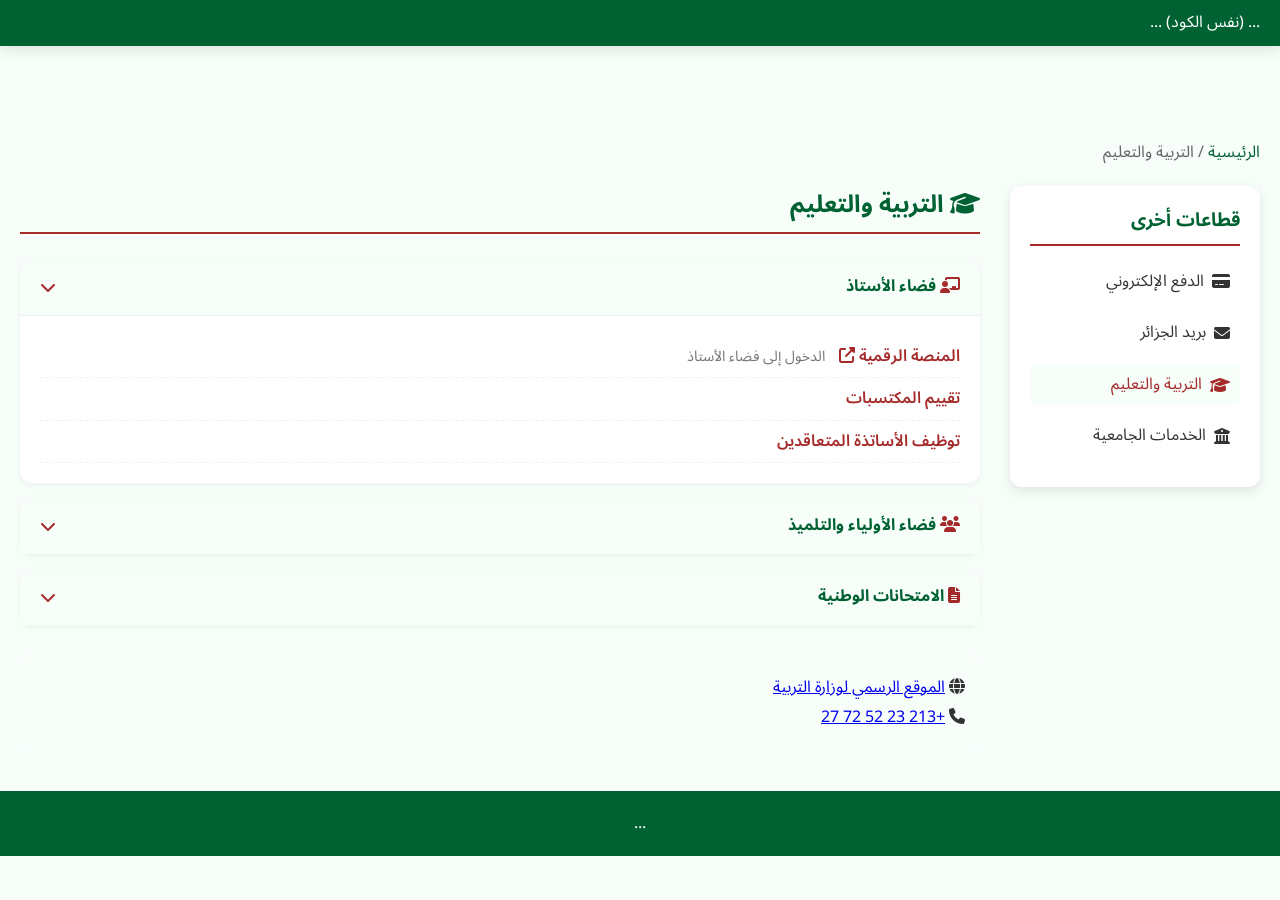
==== education.html @ 7aefbe43 "Rename deepseek_html_20260227_6d4d94.html to education.html" ====
<!DOCTYPE html>
<html dir="rtl" lang="ar">
<head>
  <meta charset="UTF-8">
  <title>التربية والتعليم - البوابة الجزائرية</title>
  <meta name="viewport" content="width=device-width, initial-scale=1.0">
  <link rel="icon" href="icons/icon.png" type="image/png">
  <link href="https://fonts.googleapis.com/css2?family=Noto+Sans+Arabic:wght@400;600;700&display=swap" rel="stylesheet">
  <link rel="stylesheet" href="https://cdnjs.cloudflare.com/ajax/libs/font-awesome/6.4.0/css/all.min.css">
  <link rel="stylesheet" href="css/style.css">
</head>
<body>
  <!-- هيدر موحد -->
  <header> ... (نفس الكود) ... </header>

  <!-- مسار التنقل (Breadcrumb) -->
  <div class="breadcrumb">
    <a href="index.html">الرئيسية</a> / <span>التربية والتعليم</span>
  </div>

  <div class="page-container">
    <!-- الشريط الجانبي -->
    <aside class="sidebar">
      <h3>قطاعات أخرى</h3>
      <ul>
        <li><a href="payment.html"><i class="fas fa-credit-card"></i> الدفع الإلكتروني</a></li>
        <li><a href="post.html"><i class="fas fa-envelope"></i> بريد الجزائر</a></li>
        <li><a href="education.html" class="active"><i class="fas fa-graduation-cap"></i> التربية والتعليم</a></li>
        <li><a href="university.html"><i class="fas fa-university"></i> الخدمات الجامعية</a></li>
        <!-- ... -->
      </ul>
    </aside>

    <!-- المحتوى الرئيسي -->
    <main class="content">
      <h2 class="page-title"><i class="fas fa-graduation-cap"></i> التربية والتعليم</h2>
      
      <!-- مجموعة: فضاء الأستاذ -->
      <div class="service-group">
        <div class="group-header" onclick="toggleGroup(this)">
          <span><i class="fas fa-chalkboard-teacher"></i> فضاء الأستاذ</span>
          <i class="fas fa-chevron-down toggle-icon"></i>
        </div>
        <div class="group-content">
          <div class="service-item">
            <a href="https://ostad.education.dz/auth" target="_blank" rel="noopener">المنصة الرقمية <i class="fas fa-external-link-alt"></i></a>
            <span class="service-desc">الدخول إلى فضاء الأستاذ</span>
          </div>
          <div class="service-item">
            <a href="https://taqiim.education.dz/" target="_blank" rel="noopener">تقييم المكتسبات</a>
          </div>
          <div class="service-item">
            <a href="https://tawdif.education.dz/" target="_blank">توظيف الأساتذة المتعاقدين</a>
          </div>
        </div>
      </div>

      <!-- مجموعة: فضاء الأولياء والتلاميذ -->
      <div class="service-group">
        <div class="group-header" onclick="toggleGroup(this)">
          <span><i class="fas fa-users"></i> فضاء الأولياء والتلميذ</span>
          <i class="fas fa-chevron-down toggle-icon"></i>
        </div>
        <div class="group-content">
          <div class="service-item">
            <a href="https://awlyaa.education.dz/login" target="_blank">فضاء أولياء التلاميذ</a>
          </div>
          <div class="service-item">
            <a href="https://www.dzexams.com/" target="_blank">تحضير الفروض والاختبارات</a>
          </div>
        </div>
      </div>

      <!-- مجموعة: الامتحانات الوطنية -->
      <div class="service-group">
        <div class="group-header" onclick="toggleGroup(this)">
          <span><i class="fas fa-file-alt"></i> الامتحانات الوطنية</span>
          <i class="fas fa-chevron-down toggle-icon"></i>
        </div>
        <div class="group-content">
          <div class="service-item">
            <a href="https://bem.onec.dz/" target="_blank">نتائج شهادة التعليم المتوسط (BEM)</a>
          </div>
          <div class="service-item">
            <a href="https://bac.onec.dz/" target="_blank">نتائج شهادة البكالوريا (BAC)</a>
          </div>
        </div>
      </div>

      <!-- معلومات الاتصال الخاصة بالقطاع -->
      <div class="contact-info">
        <p><i class="fas fa-globe"></i> <a href="https://www.education.gov.dz/" target="_blank">الموقع الرسمي لوزارة التربية</a></p>
        <p><i class="fas fa-phone"></i> <a href="tel:+21323527227">+213 23 52 72 27</a></p>
      </div>
    </main>
  </div>

  <!-- الفوتر -->
  <footer> ... </footer>

  <script src="js/main.js"></script>
  <script>
    // دالة بسيطة لفتح/غلق المجموعات
    function toggleGroup(header) {
      const content = header.nextElementSibling;
      const icon = header.querySelector('.toggle-icon');
      if (content.style.display === 'none' || content.style.display === '') {
        content.style.display = 'block';
        icon.classList.replace('fa-chevron-down', 'fa-chevron-up');
      } else {
        content.style.display = 'none';
        icon.classList.replace('fa-chevron-up', 'fa-chevron-down');
      }
    }
    // افتح المجموعة الأولى افتراضيًا
    document.querySelectorAll('.service-group .group-content').forEach((el, idx) => {
      if (idx === 0) el.style.display = 'block';
      else el.style.display = 'none';
    });
  </script>
</body>
</html>
---- css/style.css ----
/* style.css – إصدار حديث ومتجاوب */

:root {
  --primary-green: #006233;
  --primary-red: #a52a2a;
  --light-bg: #f7fdf9;
  --dark-bg: #1e1e1e;
  --text-dark: #333;
  --text-light: #f0f0f0;
  --shadow: 0 4px 12px rgba(0,0,0,0.1);
  --border-radius: 12px;
}

* {
  margin: 0;
  padding: 0;
  box-sizing: border-box;
}

body {
  font-family: 'Noto Sans Arabic', sans-serif;
  background-color: var(--light-bg);
  color: var(--text-dark);
  line-height: 1.6;
  padding-top: 130px; /* لتعويض ارتفاع الهيدر الثابت */
}

/* الهيدر */
header {
  position: fixed;
  top: 0;
  left: 0;
  width: 100%;
  background: var(--primary-green);
  color: white;
  padding: 10px 20px;
  z-index: 1000;
  box-shadow: var(--shadow);
  display: flex;
  flex-wrap: wrap;
  align-items: center;
  justify-content: space-between;
}

.branding {
  display: flex;
  align-items: center;
  gap: 10px;
}

.branding .logo {
  width: 40px;
  height: auto;
}

.branding h1 {
  font-size: 1.2rem;
  font-weight: 700;
}

#darkModeToggle {
  background: transparent;
  border: 1px solid white;
  color: white;
  padding: 5px 10px;
  border-radius: 6px;
  cursor: pointer;
  transition: 0.3s;
}

#darkModeToggle:hover {
  background: white;
  color: var(--primary-green);
}

.search-area {
  flex: 1;
  max-width: 400px;
  margin: 0 15px;
}

#searchInput {
  width: 100%;
  padding: 8px 15px;
  border: none;
  border-radius: 30px;
  font-size: 0.9rem;
}

.weather-widget {
  display: flex;
  align-items: center;
  gap: 5px;
  background: rgba(255,255,255,0.2);
  padding: 5px 10px;
  border-radius: 30px;
  font-size: 0.9rem;
}

#weatherIcon {
  width: 24px;
  height: 24px;
}

.news-ticker {
  width: 100%;
  background: #004d26;
  margin-top: 8px;
  padding: 5px;
  overflow: hidden;
  white-space: nowrap;
  border-radius: 4px;
}

.ticker-content {
  display: inline-block;
  animation: scrollTicker 25s linear infinite;
}

@keyframes scrollTicker {
  from { transform: translateX(100%); }
  to { transform: translateX(-100%); }
}

/* قسم الترحيب */
.hero {
  background: linear-gradient(135deg, #f0f9f5, #e6f4ed);
  text-align: center;
  padding: 40px 20px;
  margin: 20px auto;
  max-width: 1100px;
  border-radius: var(--border-radius);
  box-shadow: var(--shadow);
}

.hero-logo {
  width: 100px;
  margin-bottom: 15px;
}

.hero h2 {
  color: var(--primary-green);
  font-size: 1.8rem;
  margin-bottom: 10px;
}

.hero p {
  max-width: 700px;
  margin: 0 auto 20px;
  color: #555;
}

.cta-button {
  display: inline-block;
  background: var(--primary-red);
  color: white;
  padding: 12px 30px;
  border-radius: 50px;
  text-decoration: none;
  font-weight: bold;
  transition: 0.3s;
}

.cta-button:hover {
  background: #8b1e1e;
  transform: scale(1.05);
}

/* الإحصائيات */
.stats {
  display: flex;
  justify-content: center;
  gap: 30px;
  flex-wrap: wrap;
  margin: 30px 0;
}

.stat-item {
  background: white;
  padding: 15px 25px;
  border-radius: var(--border-radius);
  box-shadow: var(--shadow);
  display: flex;
  align-items: center;
  gap: 10px;
  font-size: 1.2rem;
  color: var(--primary-green);
}

.stat-item i {
  font-size: 2rem;
  color: var(--primary-red);
}

/* شبكة البطاقات */
.section-title {
  text-align: center;
  color: var(--primary-green);
  margin: 40px 0 20px;
  font-size: 1.8rem;
}

.grid-container {
  display: grid;
  grid-template-columns: repeat(auto-fit, minmax(260px, 1fr));
  gap: 20px;
  max-width: 1200px;
  margin: 0 auto;
  padding: 0 15px;
}

.sector-card {
  background: white;
  border-radius: var(--border-radius);
  padding: 25px 20px;
  text-align: center;
  box-shadow: var(--shadow);
  cursor: pointer;
  transition: 0.3s;
  border: 2px solid transparent;
}

.sector-card:hover {
  transform: translateY(-5px);
  border-color: var(--primary-green);
  box-shadow: 0 8px 20px rgba(0,98,51,0.2);
}

.card-icon {
  font-size: 3rem;
  color: var(--primary-red);
  margin-bottom: 15px;
}

.sector-card h3 {
  color: var(--primary-green);
  margin-bottom: 10px;
}

.sector-card p {
  color: #666;
  margin-bottom: 15px;
  font-size: 0.9rem;
}

.card-link {
  color: var(--primary-red);
  font-weight: bold;
  text-decoration: none;
  display: inline-block;
  transition: 0.2s;
}

/* التقييم */
.rating {
  text-align: center;
  margin: 50px 0 20px;
}

.rating-btn {
  background: var(--primary-green);
  color: white;
  padding: 10px 25px;
  border-radius: 30px;
  display: inline-block;
  text-decoration: none;
  margin-top: 10px;
}

/* الفوتر */
footer {
  background: var(--primary-green);
  color: white;
  text-align: center;
  padding: 20px;
  margin-top: 40px;
}

/* زر العودة للأعلى */
#scrollTopBtn {
  position: fixed;
  bottom: 80px;
  left: 20px;
  background: var(--primary-red);
  color: white;
  border: none;
  width: 50px;
  height: 50px;
  border-radius: 50%;
  font-size: 24px;
  cursor: pointer;
  box-shadow: var(--shadow);
  display: none;
  z-index: 999;
}

/* الصفحة الفرعية – تخطيط من عمودين */
.page-container {
  display: flex;
  gap: 30px;
  max-width: 1300px;
  margin: 20px auto;
  padding: 0 20px;
}

.sidebar {
  flex: 0 0 250px;
  background: white;
  border-radius: var(--border-radius);
  padding: 20px;
  box-shadow: var(--shadow);
  height: fit-content;
  position: sticky;
  top: 140px;
}

.sidebar h3 {
  color: var(--primary-green);
  margin-bottom: 15px;
  border-bottom: 2px solid var(--primary-red);
  padding-bottom: 8px;
}

.sidebar ul {
  list-style: none;
}

.sidebar li {
  margin-bottom: 10px;
}

.sidebar a {
  color: var(--text-dark);
  text-decoration: none;
  display: flex;
  align-items: center;
  gap: 8px;
  padding: 8px 10px;
  border-radius: 6px;
  transition: 0.2s;
}

.sidebar a:hover, .sidebar a.active {
  background: var(--light-bg);
  color: var(--primary-red);
}

.content {
  flex: 1;
}

.breadcrumb {
  max-width: 1300px;
  margin: 10px auto;
  padding: 0 20px;
  color: #666;
}

.breadcrumb a {
  color: var(--primary-green);
  text-decoration: none;
}

.page-title {
  color: var(--primary-green);
  margin-bottom: 25px;
  border-bottom: 2px solid var(--primary-red);
  padding-bottom: 8px;
}

/* مجموعات الخدمات */
.service-group {
  background: white;
  border-radius: var(--border-radius);
  margin-bottom: 15px;
  box-shadow: 0 2px 6px rgba(0,0,0,0.05);
}

.group-header {
  background: var(--light-bg);
  padding: 15px 20px;
  border-radius: var(--border-radius) var(--border-radius) 0 0;
  cursor: pointer;
  display: flex;
  justify-content: space-between;
  align-items: center;
  font-weight: bold;
  color: var(--primary-green);
}

.group-header i {
  color: var(--primary-red);
}

.group-content {
  padding: 20px;
  border-top: 1px solid #eee;
  display: none;
}

.service-item {
  padding: 8px 0;
  border-bottom: 1px dashed #f0f0f0;
}

.service-item a {
  color: var(--primary-red);
  text-decoration: none;
  font-weight: 600;
  display: inline-block;
  margin-left: 10px;
}

.service-item a:hover {
  text-decoration: underline;
}

.service-desc {
  color: #777;
  font-size: 0.9rem;
}

.contact-info {
  background: var(--light-bg);
  padding: 15px;
  border-radius: var(--border-radius);
  margin-top: 30px;
}

.contact-info p {
  margin: 5px 0;
}

/* الوضع الليلي */
body.dark-mode {
  background-color: var(--dark-bg);
  color: var(--text-light);
}

body.dark-mode header {
  background: #1a3a2a;
}

body.dark-mode .hero,
body.dark-mode .stat-item,
body.dark-mode .sector-card,
body.dark-mode .sidebar,
body.dark-mode .service-group,
body.dark-mode .contact-info {
  background: #2a2a2a;
  color: #ddd;
  border-color: #444;
}

body.dark-mode .hero p,
body.dark-mode .sector-card p {
  color: #aaa;
}

body.dark-mode a {
  color: #80cbc4;
}

/* استجابة للجوال */
@media (max-width: 768px) {
  .page-container {
    flex-direction: column;
  }
  .sidebar {
    position: static;
    width: 100%;
  }
  .branding h1 {
    font-size: 0.9rem;
  }
  .stats {
    gap: 10px;
  }
    }
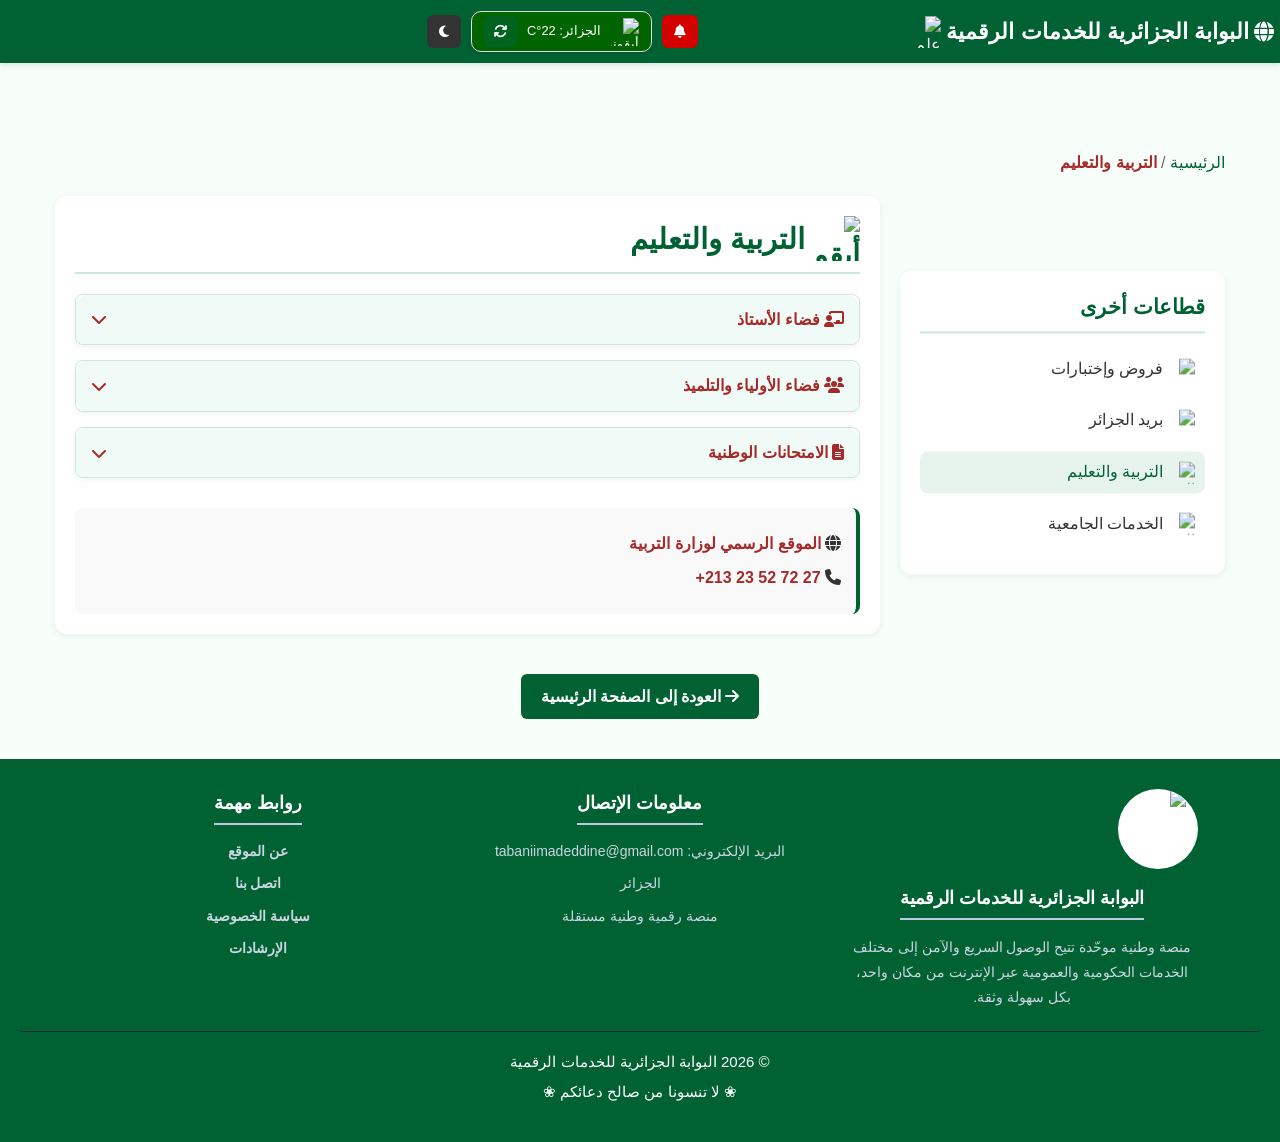
==== commit 0213a82f: "Add files via upload" ====
--- a/education.html
+++ b/education.html
@@ -1,40 +1,1598 @@
 <!DOCTYPE html>
 <html dir="rtl" lang="ar">
+
 <head>
+
   <meta charset="UTF-8">
-  <title>التربية والتعليم - البوابة الجزائرية</title>
+  <title>التربية والتعليم - البوابة الجزائرية للخدمات الرقمية</title>
+
+  <!-- ضبط العرض للهواتف -->
   <meta name="viewport" content="width=device-width, initial-scale=1.0">
-  <link rel="icon" href="icons/icon.png" type="image/png">
-  <link href="https://fonts.googleapis.com/css2?family=Noto+Sans+Arabic:wght@400;600;700&display=swap" rel="stylesheet">
-  <link rel="stylesheet" href="https://cdnjs.cloudflare.com/ajax/libs/font-awesome/6.4.0/css/all.min.css">
-  <link rel="stylesheet" href="css/style.css">
+  <meta name="viewport" content="width=device-width, initial-scale=1.0, maximum-scale=1.0, user-scalable=no">
+
+  <!-- أيقونة الموقع -->
+  <link rel="icon" href="../icons/icon.png" alt="icon" type="image/png" loading="lazy" class="welcome-logo">
+  <link rel="icon" href="https://imadtbn.github.io/dz_portal/icons/icon.png" type="image/png">
+
+  <!-- ألوان للمتصفحات -->
+  <meta name="theme-color" content="#006233">
+
+  <!-- الأنماط css -->
+  <link rel="stylesheet" href="../css/style.css">
+
+  <style>
+    /* ===============================
+   البوابة الجزائرية للخدمات الرقمية
+   ملف CSS موحد - الإصدار 1.0
+   =============================== */
+
+/* ---------------------------------
+   1. المتغيرات العامة وإعادة التعيين
+--------------------------------- */
+:root {
+  --primary-green: #006233;
+  --primary-red: #a52a2a;
+  --light-bg: #f7fdf9;
+  --dark-bg: #1e1e1e;
+  --text-dark: #333;
+  --text-light: #e0e0e0;
+  --shadow: 0 4px 12px rgba(0, 0, 0, 0.1);
+  --shadow-light: 0 2px 6px rgba(0, 98, 51, 0.08);
+  --border-radius: 12px;
+  --border-radius-sm: 8px;
+  --danger: #d40000;
+  --white: #fff;
+}
+
+* {
+  margin: 0;
+  padding: 0;
+  box-sizing: border-box;
+}
+
+html,
+body {
+  overflow-x: hidden;
+  font-display: swap;
+}
+
+body {
+  font-family: 'Noto Sans Arabic', 'Segoe UI', Tahoma, sans-serif;
+  background-color: var(--light-bg);
+  color: var(--text-dark);
+  line-height: 1.6;
+  padding-top: 130px;
+  /* تعويض ارتفاع الهيدر الثابت */
+  font-size: 1rem;
+}
+
+/* ---------------------------------
+   2. الهيدر الثابت وشريط التنقل العلوي
+--------------------------------- */
+header {
+  position: fixed;
+  top: 0;
+  left: 0;
+  width: 100%;
+  background-color: var(--primary-green);
+  color: var(--white);
+  z-index: 1000;
+  box-shadow: 0 2px 6px rgba(0, 0, 0, 0.12);
+  padding: 4px 6px;
+  min-height: 30px;
+  transition: transform 0.25s ease;
+}
+
+header.hide-header {
+  transform: translateY(-100%);
+}
+
+.branding {
+  display: flex;
+  align-items: center;
+  justify-content: center;
+  gap: 5px;
+  flex-wrap: wrap;
+}
+
+.branding i {
+  font-size: 20px;
+}
+
+.branding h1 {
+  margin: 0;
+  font-size: 1.4rem;
+  font-weight: 700;
+}
+
+.branding .logo {
+  width: 32px;
+  height: auto;
+  margin-left: 5px;
+  vertical-align: middle;
+  object-fit: contain;
+}
+
+/* صندوق الطقس */
+#weatherBox {
+  display: flex;
+  align-items: center;
+  justify-content: center;
+  gap: 5px;
+  color: var(--white);
+  font-size: 0.8rem;
+  margin: 2px 0;
+  background: #006400;
+  border: 1px solid #ddd;
+  border-radius: 10px;
+  padding: 4px 12px;
+  max-width: 350px;
+  box-shadow: 0 2px 6px rgba(0, 0, 0, 0.1);
+}
+
+#weatherIcon {
+  width: 28px;
+  height: 28px;
+}
+
+#weatherInfo {
+  flex: 1;
+  white-space: nowrap;
+}
+
+#refreshWeatherBtn {
+  border: none;
+  background: #006420;
+  color: #fff;
+  border-radius: 6px;
+  padding: 8px 10px;
+  cursor: pointer;
+}
+
+/* زر الإشعارات */
+#notifyBtn {
+  border: none;
+  background: var(--danger);
+  color: #fff;
+  border-radius: 6px;
+  padding: 9px 12px;
+  cursor: pointer;
+  position: relative;
+}
+
+#notifyBadge {
+  position: absolute;
+  top: -4px;
+  right: -4px;
+  background: #ff0;
+  color: #000;
+  padding: 2px 6px;
+  border-radius: 50%;
+  font-size: 0.7em;
+  display: none;
+}
+
+#notifyPanel {
+  display: none;
+  position: fixed;
+  bottom: 20px;
+  left: 20px;
+  background: #fff;
+  padding: 15px;
+  border-radius: 10px;
+  box-shadow: 0 4px 12px rgba(0, 0, 0, 0.2);
+  z-index: 9999;
+  max-width: 280px;
+  border: 2px solid var(--danger);
+}
+
+#notifyPanel h4 {
+  margin: 0 0 10px;
+  color: var(--primary-green);
+}
+
+#notifyPanel p {
+  margin: 0;
+  color: #333;
+}
+
+/* زر الوضع الليلي */
+#darkModeToggle {
+  border: none;
+  background: #333;
+  color: #fff;
+  border-radius: 6px;
+  padding: 9px 12px;
+  cursor: pointer;
+}
+
+/* منطقة البحث */
+#searchArea {
+  padding: 0 9px 2px;
+  margin-bottom: 0;
+}
+
+#searchBox {
+  max-width: 500px;
+  margin: 0 auto;
+  display: flex;
+  justify-content: center;
+}
+
+#searchInput {
+  width: 100%;
+  max-width: 600px;
+  padding: 8px;
+  border-radius: 6px;
+  border: 1px solid #ccc;
+  font-size: 0.9rem;
+  box-shadow: 0 2px 4px rgba(0, 0, 0, 0.1);
+}
+
+/* شريط الأخبار */
+#newsBar {
+  background-color: var(--primary-green);
+  color: #fff;
+  padding: 3px 4px;
+  font-weight: bold;
+  font-size: 0.85rem;
+  overflow: hidden;
+  margin-top: 2px;
+}
+
+#newsTickerContainer {
+  overflow: hidden;
+}
+
+#newsTicker {
+  display: inline-block;
+  white-space: nowrap;
+  min-width: 100%;
+  animation: scrollNewsLTR 70s linear infinite;
+}
+
+#newsTickerContainer:hover #newsTicker {
+  animation-play-state: paused;
+}
+
+#newsTicker a {
+  color: #ff0;
+  text-decoration: underline;
+}
+
+@keyframes scrollNewsLTR {
+  0% {
+    transform: translateX(-100%);
+  }
+
+  100% {
+    transform: translateX(100%);
+  }
+}
+
+/* ---------------------------------
+   3. الأقسام الرئيسية والعناوين
+--------------------------------- */
+section {
+  background: var(--white);
+  border: 1px solid #cde7da;
+  border-radius: var(--border-radius);
+  padding: 16px;
+  margin: 20px auto;
+  max-width: 900px;
+  box-shadow: var(--shadow-light);
+  transition: transform 0.3s ease;
+}
+
+section:hover {
+  transform: scale(1.005);
+}
+
+section h2,
+section h3 {
+  background: #f0faf6 !important;
+  color: var(--primary-red) !important;
+  padding: 12px 16px;
+  font-size: 1.05em;
+  border-radius: 10px;
+  box-shadow: inset 0 -1px 0 rgba(0, 0, 0, 0.05);
+  cursor: pointer;
+  display: flex;
+  justify-content: space-between;
+  align-items: center;
+  transition: background-color 0.3s ease;
+}
+
+section h2:hover,
+section h3:hover {
+  background: #cde7da !important;
+}
+
+section h2 .toggle-icon,
+section h3 .toggle-icon {
+  transition: transform 0.4s ease;
+  font-size: 1em;
+}
+
+section h2.open .toggle-icon,
+section h3.open .toggle-icon {
+  transform: rotate(90deg);
+}
+
+/* القوائم الداخلية (Accordion) */
+ul {
+  list-style: none;
+  padding: 0 10px;
+  max-height: 0;
+  overflow: hidden;
+  transition: max-height 0.6s ease, opacity 0.6s ease;
+  opacity: 0;
+}
+
+ul.show {
+  max-height: 5000px;
+  opacity: 1;
+}
+
+section ul li {
+  padding: 8px 4px;
+  border-bottom: 1px dashed #ccc;
+  transition: background 0.2s ease;
+  color: #880000;
+  word-wrap: break-word;
+}
+
+section ul li:hover {
+  background: #fdf5f5;
+}
+
+/* أنماط الأكورديون للمحتوى (للصفحات الفرعية) */
+.accordion-content {
+  display: none;
+  overflow: hidden;
+}
+
+.accordion-content.active {
+  display: block;
+}
+
+/* ---------------------------------
+   4. الروابط والأزرار العامة
+--------------------------------- */
+a {
+  color: var(--primary-red);
+  font-weight: 700;
+  text-decoration: none;
+}
+
+a:hover {
+  color: #880000;
+  text-decoration: underline;
+}
+
+/* تأثير البرق تحت الروابط */
+a.lightning {
+  position: relative;
+  z-index: 0;
+  text-decoration: none;
+}
+
+a.lightning::after {
+  content: '';
+  position: absolute;
+  left: 0;
+  right: 0;
+  bottom: -4px;
+  height: 3px;
+  background: linear-gradient(90deg, transparent 0%, #ff0022 35%, #ff7a7a 55%, transparent 100%);
+  transform-origin: left center;
+  transform: scaleX(0) skewX(-12deg);
+  filter: drop-shadow(0 0 6px rgba(255, 0, 34, 0.65));
+  z-index: -1;
+  transition: transform 0.35s cubic-bezier(0.2, 0.9, 0.2, 1), opacity 0.2s;
+  opacity: 0.98;
+}
+
+a.lightning:hover::after,
+a.lightning:focus::after {
+  transform: scaleX(1) skewX(0);
+  animation: lightningFlash 0.45s ease-out;
+}
+
+@keyframes lightningFlash {
+  0% {
+    transform: scaleX(0) skewX(-18deg) translateX(-8%);
+  }
+
+  45% {
+    transform: scaleX(1.15) skewX(2deg) translateX(0);
+  }
+
+  70% {
+    transform: scaleX(0.95) skewX(-6deg) translateX(6%);
+  }
+
+  100% {
+    transform: scaleX(1) skewX(0) translateX(0);
+  }
+}
+
+/* زر المشاركة */
+.share-button {
+  background-color: var(--danger);
+  color: white;
+  padding: 8px 11px;
+  border: none;
+  border-radius: 6px;
+  font-size: 0.9em;
+  cursor: pointer;
+  transition: background-color 0.3s, transform 0.2s;
+  box-shadow: 0 3px 6px rgba(212, 0, 0, 0.2);
+  margin-top: 2px;
+  display: inline-block;
+}
+
+.share-button:hover {
+  background-color: #a30000;
+  transform: scale(1.04);
+}
+
+/* زر تثبيت التطبيق */
+#install-button {
+  background-color: var(--danger);
+  color: #fff;
+  padding: 8px 18px;
+  margin: 8px 14px;
+  border: none;
+  border-radius: 6px;
+  font-size: 14px;
+  cursor: pointer;
+  transition: background-color 0.3s, transform 0.2s;
+}
+
+#install-button i {
+  font-size: 0.85em;
+}
+
+#install-button:hover {
+  background-color: #a30000;
+  transform: scale(1.04);
+}
+
+/* زر العودة للأعلى */
+#scrollTopBtn {
+  position: fixed;
+  bottom: 80px;
+  left: 20px;
+  background: var(--primary-green);
+  color: #fff;
+  border: none;
+  padding: 12px 16px;
+  border-radius: 50%;
+  font-size: 20px;
+  cursor: pointer;
+  display: none;
+  box-shadow: 0 2px 5px rgba(0, 0, 0, 0.3);
+  z-index: 9999;
+}
+
+/* ---------------------------------
+   5. قسم الترحيب والإحصائيات
+--------------------------------- */
+.welcome-section {
+  text-align: center;
+  background: linear-gradient(135deg, #f0f9f5 0%, #e6f4ed 100%);
+  padding: 16px 13px;
+  border-radius: 16px;
+  margin: 7px auto;
+  max-width: 1000px;
+  box-shadow: 0 5px 15px rgba(0, 98, 51, 0.1);
+  position: relative;
+  overflow: hidden;
+}
+
+.welcome-content {
+  position: relative;
+  z-index: 1;
+}
+
+.welcome-logo {
+  max-width: 120px;
+  margin: 0 auto 10px;
+  display: block;
+  filter: drop-shadow(0 3px 5px rgba(0, 0, 0, 0.1));
+}
+
+.welcome-title {
+  color: var(--primary-green);
+  font-size: 1.5em;
+  font-weight: bold;
+  margin-bottom: 10px;
+  line-height: 1.1;
+}
+
+.welcome-description {
+  font-size: 0.9em;
+  color: #333;
+  max-width: 800px;
+  margin: 0 auto 18px;
+  line-height: 1.4;
+}
+
+.welcome-stats {
+  display: flex;
+  flex-wrap: wrap;
+  justify-content: center;
+  gap: 8px;
+  margin: 6px 0;
+}
+
+.stat-box {
+  background-color: rgba(255, 255, 255, 0.9);
+  padding: 13px 10px;
+  border-radius: 10px;
+  min-width: 80px;
+  flex: 1;
+  max-width: 120px;
+  box-shadow: 0 3px 8px rgba(0, 0, 0, 0.05);
+  transition: transform 0.3s ease;
+}
+
+.stat-box:hover {
+  transform: translateY(-3px);
+}
+
+.stat-icon {
+  color: var(--primary-green);
+  font-size: 1.3em;
+  margin-bottom: 6px;
+}
+
+.stat-title {
+  font-weight: bold;
+  color: var(--primary-green);
+  margin-bottom: 3px;
+  font-size: 0.9em;
+}
+
+.stat-value {
+  font-size: 1.4em;
+  font-weight: bold;
+  color: var(--primary-red);
+}
+
+/* ---------------------------------
+   6. شريط التنقل المتحرك (Nav Scroller)
+--------------------------------- */
+.nav-scroller {
+  position: relative;
+  z-index: 2;
+  height: 58px;
+  overflow: hidden;
+  margin: 20px 0;
+  direction: ltr;
+  background: rgba(255, 255, 255, 0.8);
+  border-radius: 12px;
+  padding: 5px;
+  box-shadow: 0 3px 10px rgba(0, 0, 0, 0.1);
+}
+
+.nav-scroller-inner {
+  display: flex;
+  flex-wrap: nowrap;
+  padding-bottom: 5px;
+  animation: scrollBanner 20s linear infinite;
+}
+
+.nav-scroller:hover .nav-scroller-inner {
+  animation-play-state: paused;
+}
+
+.nav-item {
+  flex: 0 0 auto;
+  margin: 0 5px;
+}
+
+.nav-link {
+  display: flex;
+  flex-direction: column;
+  align-items: center;
+  justify-content: center;
+  background: white;
+  color: var(--primary-green);
+  text-decoration: none;
+  border-radius: 10px;
+  padding: 7px 9px;
+  width: 65px;
+  height: 45px;
+  box-shadow: 0 2px 5px rgba(0, 0, 0, 0.08);
+  transition: all 0.4s ease;
+  font-size: 0.73em;
+  font-weight: bold;
+  text-align: center;
+}
+
+.nav-link:hover {
+  background: var(--primary-green);
+  color: white;
+  transform: translateY(-2px);
+  box-shadow: 0 4px 8px rgba(0, 98, 51, 0.2);
+}
+
+.nav-icon {
+  font-size: 9px;
+}
+
+@keyframes scrollBanner {
+  0% {
+    transform: translateX(0);
+  }
+
+  100% {
+    transform: translateX(-100%);
+  }
+}
+
+/* ---------------------------------
+   7. بطاقات القطاعات (الصفحة الرئيسية)
+--------------------------------- */
+.section-title {
+  text-align: center;
+  color: var(--primary-green);
+  margin: 40px 0 20px;
+  font-size: 1.8rem;
+}
+
+.grid-container {
+  display: grid;
+  grid-template-columns: repeat(auto-fit, minmax(260px, 1fr));
+  gap: 20px;
+  max-width: 1200px;
+  margin: 0 auto;
+  padding: 0 15px;
+}
+
+.sector-card {
+  background: white;
+  border-radius: var(--border-radius);
+  padding: 25px 20px;
+  text-align: center;
+  box-shadow: var(--shadow);
+  cursor: pointer;
+  transition: 0.3s;
+  border: 2px solid transparent;
+}
+
+.sector-card:hover {
+  transform: translateY(-5px);
+  border-color: var(--primary-green);
+  box-shadow: 0 8px 20px rgba(0, 98, 51, 0.2);
+}
+
+.card-icon {
+  font-size: 3rem;
+  color: var(--primary-red);
+  margin-bottom: 15px;
+}
+
+.sector-card h3 {
+  color: var(--primary-green);
+  margin-bottom: 10px;
+  font-size: 1.2rem;
+}
+
+.sector-card p {
+  color: #666;
+  margin-bottom: 15px;
+  font-size: 0.9rem;
+}
+
+.card-link {
+  color: var(--primary-red);
+  font-weight: bold;
+  text-decoration: none;
+  display: inline-block;
+  transition: 0.2s;
+}
+
+.sector-icon {
+  width: 50px;
+  height: 50px;
+  margin: 0 auto 15px;
+  border-radius: 50%;
+  overflow: hidden;
+  background: #f5f7fa;
+  display: flex;
+  align-items: center;
+  justify-content: center;
+  box-shadow: 0 4px 10px rgba(0, 0, 0, 0.08);
+  transition: 0.3s ease;
+}
+
+.sector-icon img {
+  width: 100%;
+  height: 100%;
+  object-fit: contain;
+}
+
+.sector-card:hover .sector-icon {
+  transform: scale(1.08);
+  box-shadow: 0 6px 18px rgba(0, 0, 0, 0.12);
+}
+
+/* ---------------------------------
+   8. تخطيط الصفحات الفرعية (شريط جانبي + محتوى)
+--------------------------------- */
+.page-container {
+  display: flex;
+  flex-wrap: wrap;
+  gap: 20px;
+  max-width: 1200px;
+  margin: 20px auto;
+  padding: 0 15px;
+}
+
+.sidebar {
+  flex: 1 1 250px;
+  background: white;
+  border-radius: var(--border-radius);
+  padding: 20px;
+  box-shadow: var(--shadow-light);
+}
+
+.sidebar h3 {
+  color: var(--primary-green);
+  margin-bottom: 15px;
+  font-size: 1.3rem;
+  border-bottom: 2px solid #cde7da;
+  padding-bottom: 8px;
+}
+
+.sidebar ul {
+  list-style: none;
+  max-height: none;
+  opacity: 1;
+  padding: 0;
+}
+
+.sidebar li {
+  margin-bottom: 10px;
+}
+
+.sidebar a {
+  display: flex;
+  align-items: center;
+  gap: 8px;
+  padding: 8px 10px;
+  border-radius: var(--border-radius-sm);
+  transition: background 0.2s;
+  color: var(--text-dark);
+  font-weight: normal;
+}
+
+.sidebar a i {
+  width: 20px;
+  color: var(--primary-red);
+}
+
+.sidebar ul li a {
+    display: flex;
+    align-items: center;
+    gap: 10px;
+    direction: rtl;
+    text-decoration: none;
+}
+
+
+/* الوضع العادي (كمبيوتر) */
+.sidebar {
+    width: 250px;
+}
+
+.menu-toggle {
+    width: 42px;
+    height: 38px;
+    border: none;
+    background: var(--primary-green);
+    border-radius: 8px;
+    cursor: pointer;
+    display: none;
+    flex-direction: column;
+    justify-content: center;
+    align-items: center;
+    gap: 5px;
+    box-shadow: var(--shadow-light);
+}
+
+.menu-toggle span {
+    width: 22px;
+    height: 2px;
+    background: white;
+    display: block;
+    transition: 0.3s;
+}
+
+/* إظهار الزر فقط على الهاتف */
+@media (max-width:768px) {
+    .menu-toggle {
+        display: flex;
+    }
+}
+
+.menu-toggle.active span:nth-child(1){
+    transform: rotate(45deg) translate(5px,5px);
+}
+
+.menu-toggle.active span:nth-child(2){
+    opacity:0;
+}
+
+.menu-toggle.active span:nth-child(3){
+    transform: rotate(-45deg) translate(5px,-5px);
+}
+/* عند الشاشات الصغيرة */
+@media (max-width: 768px) {
+
+    .sidebar {
+        position: fixed;
+        top: 0;
+        right: -100%;
+        width: 260px;
+        height: 100%;
+        background: #fff;
+        box-shadow: -3px 0 10px rgba(0,0,0,0.1);
+        transition: right 0.3s ease;
+        z-index: 999;
+        padding: 20px;
+        overflow-y: auto;
+    }
+
+    .sidebar.active {
+        right: 0;
+    }
+
+    /* طبقة تغطية */
+    .overlay {
+        position: fixed;
+        inset: 0;
+        background: rgba(0,0,0,0.4);
+        display: none;
+        z-index: 998;
+    }
+
+    .overlay.active {
+        display: block;
+    }
+}
+
+
+.menu-icon {
+    width: 22px;
+    height: 22px;
+    object-fit: contain;
+}
+
+.sidebar ul li a:hover .menu-icon {
+    transform: scale(1.1);
+    transition: 0.2s ease;
+}
+
+.sidebar a:hover,
+.sidebar a.active {
+  background: #e6f4ed;
+  color: var(--primary-green);
+  text-decoration: none;
+}
+
+.content {
+  flex: 3 1 600px;
+  background: white;
+  border-radius: var(--border-radius);
+  padding: 20px;
+  box-shadow: var(--shadow-light);
+}
+
+.page-title {
+  color: var(--primary-green);
+  margin-bottom: 20px;
+  font-size: 1.8rem;
+  border-bottom: 2px solid #cde7da;
+  padding-bottom: 10px;
+}
+
+.page-title {
+  display: flex;
+  align-items: center;
+  gap: 10px;
+  direction: rtl;
+}
+
+.title-icon {
+  width: 45px;
+  height: 45px;
+  object-fit: contain;
+  transition: transform 0.3s ease;
+}
+
+.page-title:hover .title-icon {
+  transform: scale(1.1);
+}
+
+/* مجموعات الخدمات (Accordion) */
+.service-group {
+  margin-bottom: 15px;
+  border: 1px solid #cde7da;
+  border-radius: var(--border-radius-sm);
+  overflow: hidden;
+}
+
+.group-header {
+  background: #f0faf6;
+  padding: 12px 15px;
+  cursor: pointer;
+  display: flex;
+  justify-content: space-between;
+  align-items: center;
+  color: var(--primary-red);
+  font-weight: bold;
+  transition: background 0.2s;
+}
+
+.group-header:hover {
+  background: #cde7da;
+}
+
+.group-header i {
+  transition: transform 0.3s;
+}
+
+.group-content {
+  padding: 15px;
+  background: white;
+  display: none;
+}
+
+.service-item {
+  padding: 8px 0;
+  border-bottom: 1px dashed #ccc;
+  display: flex;
+  justify-content: space-between;
+  align-items: center;
+  flex-wrap: wrap;
+}
+
+.service-item:last-child {
+  border-bottom: none;
+}
+
+.service-item a {
+  color: var(--primary-red);
+  font-weight: 600;
+}
+
+.service-desc {
+  color: #666;
+  font-size: 0.9em;
+}
+
+/* معلومات الاتصال في الصفحات الفرعية */
+.contact-info {
+  margin-top: 30px;
+  padding: 15px;
+  background: #f9f9f9;
+  border-radius: var(--border-radius-sm);
+  border-right: 4px solid var(--primary-green);
+}
+
+.contact-info p {
+  margin: 8px 0;
+}
+
+/* مسار التنقل (Breadcrumb) */
+.breadcrumb {
+  max-width: 1200px;
+  margin: 20px auto 0;
+  padding: 0 15px;
+  color: #666;
+}
+
+.breadcrumb a {
+  color: var(--primary-green);
+  font-weight: normal;
+}
+
+.breadcrumb span {
+  color: var(--primary-red);
+  font-weight: bold;
+}
+
+/* ---------------------------------
+   9. تذييل الصفحة (Footer)
+--------------------------------- */
+.main-footer {
+  background: var(--primary-green);
+  color: #ffffff;
+  padding-top: 30px;
+  margin-top: 40px;
+  font-family: 'Cairo', sans-serif;
+}
+
+.footer-container {
+  width: 90%;
+  max-width: 1200px;
+  margin: auto;
+  display: flex;
+  flex-wrap: wrap;
+  justify-content: space-between;
+  gap: 30px;
+}
+
+.footer-col {
+  flex: 1 1 250px;
+}
+
+.footer-col h3 {
+  margin-bottom: 15px;
+  font-size: 18px;
+  border-bottom: 2px solid #c1c9e2;
+  display: inline-block;
+  padding-bottom: 5px;
+  color: white;
+}
+
+.footer-about p {
+  line-height: 1.8;
+  font-size: 14px;
+  color: #cbd5e1;
+}
+
+.footer-logo {
+  width: 80px;
+  height: 80px;
+  margin-bottom: 15px;
+  border-radius: 50%;
+  overflow: hidden;
+  background: #ffffff;
+  display: flex;
+  align-items: center;
+  justify-content: center;
+}
+
+.footer-logo img {
+  width: 70%;
+  height: auto;
+}
+
+.footer-contact ul,
+.footer-links ul {
+  list-style: none;
+  padding: 0;
+  max-height: none;
+  opacity: 1;
+  display: block !important;
+  visibility: visible !important;
+}
+
+.footer-contact li,
+.footer-links li {
+  margin-bottom: 10px;
+  font-size: 14px;
+  color: #cbd5e1;
+}
+
+.footer-links a {
+  color: #cbd5e1;
+  text-decoration: none;
+  transition: 0.3s;
+}
+
+.footer-links a:hover {
+  color: #38bdf8;
+  padding-right: 5px;
+}
+
+.footer-bottom {
+  background: #006233;
+  text-align: center;
+  padding: 12px 10px;
+  font-size: 15px;
+  border-top: 1px solid #1e293b;
+  margin-top: 20px;
+}
+
+.footer-bottom p {
+  margin: 6px 0;
+}
+
+/* ---------------------------------
+   10. الوضع الليلي (Dark Mode)
+--------------------------------- */
+body.dark-mode {
+  background-color: var(--dark-bg);
+  color: var(--text-light);
+}
+
+body.dark-mode section,
+body.dark-mode .sidebar,
+body.dark-mode .content,
+body.dark-mode .sector-card,
+body.dark-mode .service-group,
+body.dark-mode .stat-box,
+body.dark-mode .nav-link,
+body.dark-mode .welcome-section {
+  background-color: #2d2d2d;
+  border-color: #444;
+  color: #e0e0e0;
+}
+
+body.dark-mode header,
+body.dark-mode footer,
+body.dark-mode #newsBar {
+  background-color: #333 !important;
+}
+
+body.dark-mode a {
+  color: #80cbc4;
+}
+
+body.dark-mode a:hover {
+  color: #4db6ac;
+}
+
+body.dark-mode .group-header {
+  background: #3a3a3a;
+  color: #ffb74d;
+}
+
+body.dark-mode .group-content {
+  background: #2d2d2d;
+}
+
+body.dark-mode .service-item {
+  border-bottom-color: #555;
+}
+
+/* ---------------------------------
+   11. تحسينات للهواتف (Media Queries)
+--------------------------------- */
+@media (max-width: 768px) {
+  body {
+    font-size: 0.95em;
+    padding-top: 150px;
+  }
+
+  .branding h1 {
+    font-size: 1em;
+  }
+
+  header h1 {
+    font-size: 1.0em;
+  }
+
+  section h2,
+  section h3 {
+    font-size: 1em;
+    padding: 8px;
+  }
+
+  ul li {
+    font-size: 0.95em;
+    padding: 4px 0;
+  }
+
+  #searchInput {
+    font-size: 0.95em;
+    padding: 8px;
+  }
+
+  #scrollTopBtn {
+    font-size: 24px;
+    padding: 14px;
+  }
+
+  .welcome-title {
+    font-size: 1.3em;
+  }
+
+  .welcome-description {
+    font-size: 0.85em;
+    padding: 0 5px;
+  }
+
+  .stat-box {
+    min-width: 90px;
+    padding: 12px 8px;
+  }
+
+  .stat-value {
+    font-size: 1.2em;
+  }
+
+  .stat-title {
+    font-size: 0.8em;
+  }
+
+  .nav-link {
+    width: 65px;
+    height: 45px;
+    font-size: 0.6em;
+  }
+
+  .nav-icon {
+    font-size: 12px;
+  }
+
+  .nav-scroller {
+    height: 45px;
+  }
+
+  .grid-container {
+    grid-template-columns: repeat(auto-fit, minmax(200px, 1fr));
+  }
+
+  .page-container {
+    flex-direction: column;
+  }
+
+  .sidebar {
+    flex: auto;
+  }
+}
+
+@media (max-width: 480px) {
+  .welcome-section {
+    padding: 15px 10px;
+  }
+
+  .welcome-title {
+    font-size: 1.2em;
+  }
+
+  .welcome-stats {
+    gap: 8px;
+  }
+
+  .stat-box {
+    min-width: 80px;
+    padding: 10px 6px;
+  }
+
+  .stat-icon {
+    font-size: 1.3em;
+  }
+
+  .stat-value {
+    font-size: 1.1em;
+  }
+
+  .nav-scroller {
+    height: 48px;
+  }
+
+  .nav-link {
+    width: 80px;
+    height: 60px;
+    font-size: 0.85em;
+  }
+
+  .nav-icon {
+    font-size: 18px;
+  }
+
+  .share-button {
+    padding: 8px 18px;
+    font-size: 0.85em;
+  }
+}
+
+@media (max-width: 360px) {
+  .welcome-logo {
+    max-width: 120px;
+  }
+
+  .stat-box {
+    min-width: 70px;
+    padding: 8px 5px;
+  }
+
+  .stat-title {
+    font-size: 0.75em;
+  }
+
+  .nav-link {
+    width: 55px;
+    font-size: 0.6em;
+  }
+}
+
+/* ---------------------------------
+   12. تأثيرات إضافية
+--------------------------------- */
+@keyframes pulse {
+  0% {
+    transform: scale(1);
+  }
+
+  50% {
+    transform: scale(1.1);
+  }
+
+  100% {
+    transform: scale(1);
+  }
+}
+
+div[style*="border-radius"] i:hover {
+  animation: pulse 0.6s ease-in-out infinite;
+}
+
+.spin {
+  animation: spin 1s linear infinite;
+}
+
+@keyframes spin {
+  from {
+    transform: rotate(0deg);
+  }
+
+  to {
+    transform: rotate(360deg);
+  }
+}
+
+.review-title {
+  text-align: center;
+  margin: 30px 0;
+  color: var(--primary-green);
+}
+
+.review-title i {
+  color: #FFD700;
+  margin-left: 8px;
+}
+
+.review-rating {
+  font-size: 1.2em;
+  margin-top: 6px;
+  color: #FFD700;
+}
+
+.phone-number {
+    direction: ltr;
+    unicode-bidi: embed;
+    display: inline-block;
+}
+  </style>
+
+  <!-- تسجيل Service Worker -->
+  <script>
+    if ('serviceWorker' in navigator) {
+      navigator.serviceWorker.register('./service-worker.js')
+        .then(reg => console.log('✅ Service Worker registered:', reg.scope))
+        .catch(err => console.error('❌ Service Worker failed:', err));
+    }
+  </script>
+
+  <!-- Microsoft Tiles -->
+  <meta name="msapplication-TileColor" content="#006233">
+  <meta name="msapplication-TileImage" content="icons/icon.png">
+  <meta name="msapplication-config" content="browserconfig.xml">
+  <!-- Apple Touch Icon -->
+  <link rel="apple-touch-icon" href="icons/icon.png">
+  <meta name="apple-mobile-web-app-title" content="البوابة الجزائرية للخدمات الرقمية">
+  <meta name="apple-mobile-web-app-capable" content="yes">
+  <meta name="apple-mobile-web-app-status-bar-style" content="black-translucent">
+
+  <!-- تحسين الاتصال المسبق بالخوادم الخارجية -->
+  <link rel="preconnect" href="https://www.googletagmanager.com" crossorigin>
+  <link rel="preconnect" href="https://www.clarity.ms" crossorigin>
+
+  <!-- Google Analytics -->
+  <script defer src="https://www.googletagmanager.com/gtag/js?id=G-K23WYKK60X"></script>
+  <script defer>
+    window.dataLayer = window.dataLayer || [];
+    function gtag() { dataLayer.push(arguments); }
+    gtag('js', new Date());
+    gtag('config', 'G-K23WYKK60X');
+  </script>
+
+  <!-- Google Tag Manager -->
+  <script defer>
+    (function (w, d, s, l, i) {
+      w[l] = w[l] || []; w[l].push({ 'gtm.start': new Date().getTime(), event: 'gtm.js' });
+      var f = d.getElementsByTagName(s)[0],
+        j = d.createElement(s), dl = l != 'dataLayer' ? '&l=' + l : '';
+      j.defer = true; j.src = 'https://www.googletagmanager.com/gtm.js?id=' + i + dl;
+      f.parentNode.insertBefore(j, f);
+    })(window, document, 'script', 'dataLayer', 'GTM-NW3BWPF6');
+  </script>
+
+  <!-- Microsoft Clarity -->
+  <script defer>
+    (function (c, l, a, r, i, t, y) {
+      c[a] = c[a] || function () { (c[a].q = c[a].q || []).push(arguments) };
+      t = l.createElement(r);
+      t.defer = 1;
+      t.src = "https://www.clarity.ms/tag/" + i + "?ref=bwt";
+      y = l.getElementsByTagName(r)[0];
+      y.parentNode.insertBefore(t, y);
+    })(window, document, "clarity", "script", "tjk39ubxx1");
+  </script>
+
+  <!-- الوصف الرسمي لمحركات البحث -->
+  <meta name="description" content="البوابة الجزائرية للخدمات الرقمية توفر خدمات متنوعة للمستخدمين بسهولة واحترافية.">
+
+  <!-- كلمات مفتاحية طويلة وشاملة للأرشفة -->
+  <meta name="keywords"
+    content="الخدمات الإلكترونية الجزائرية, البوابة الجزائرية للخدمات الرقمية, الحكومة الإلكترونية, الإدارة الإلكترونية, رقمنة الخدمات, بريد الجزائر, منحة رمضان, قفة رمضان, التسجيل في فقة رمضان, تسجيل فقة رمضان, طلب قفة  رمضان, البطاقة الذهبية, BaridiMob, CCP, الطرود البريدية, اتصالات الجزائر, Algerie Telecom, My Idoom, Idoom 4G LTE, تعبئة الانترنت, الدفع الإلكتروني, موبيليس, Mobilis, MobiSpace, جازي, Djezzy, أوريدو, Ooredoo, My Ooredoo, فواتير الكهرباء, سونلغاز, Sonelgaz, ADE الجزائرية للمياه, تطبيق Miyahimob, سيال SEAAL, AADL, OPGI, الدفع الإلكتروني عدل, وزارة التربية الوطنية, نتائج البكالوريا, نتائج BEM, تسجيلات البكالوريا, تسجيلات BEM, فضاء الأولياء, فضاء الأستاذ, منصة تقييم المكتسبات, ONEFD, التعليم عن بعد, شهادة إثبات المستوى, وزارة التعليم العالي, Progres, التسجيل الجامعي, التحويلات الجامعية, الإيواء الجامعي, تطبيق Progres, تطبيق MyBus, وزارة التكوين والتعليم المهنيين, التسجيل في التكوين, الامتحانات المهنية, takwin dz, وزارة الداخلية, شهادة الميلاد, شهادة الميلاد S12, شهادة الوفاة, عقد الزواج, بطاقة التعريف البيومترية, جواز السفر البيومتري, الشباك عن بعد, وزارة المالية, الطابع الجبائي, شراء الطابع, قسيمة السيارات, وزارة العدل, صحيفة السوابق العدلية, متابعة الملفات القضائية, وزارة السكن, السكن الاجتماعي, برامج عدل, البوابة العقارية, شهادة السلبية العقارية, الدفتر العقاري, CNAS, الضمان الاجتماعي, CASNOS, CNR, وزارة العمل, التشغيل, ANEM الوكالة الوطنية للتشغيل, منحة البطالة, وزارة الصحة, الخدمات الصحية الإلكترونية, حجز المواعيد الطبية, وزارة التجارة, التجارة الإلكترونية, سجل التجار, حماية المستهلك, وزارة الفلاحة, وزارة السياحة, البنوك الجزائرية, البنك المركزي الجزائري, BNA البنك الوطني الجزائري, BEA بنك الجزائر الخارجي, بنك الفلاحة, BADR, بنك التنمية المحلية, BDL, القرض الشعبي الجزائري, CPA, الصندوق الوطني للتوفير, CNEP, البنك الوطني للإسكان, BNH, بنك الخليج الجزائر, AGB, بنك البركة, بنك ABC, Natixis, Société Générale, Citibank, البنك العربي, HSBC, أرقام الطوارئ, الدرك الوطني, الشرطة, الحماية المدنية, حراس السواحل, ألو الشرطة, وسيط الجمهورية, حماية المستهلك, حماية الطفولة, محافظة الغابات, خدماتي, تصليح الأجهزة, تواصل, اتصل بنا, دعم, مساعدة, الجزائر, الخدمات الرقمية, خدمات حكومية, خدمات إلكترونية, معاملات إدارية, دفع فواتير online, تسديد عبر الإنترنت, بوابة جزائرية, مواطن, موظف, طالب, متقاعد, تأمين, بنك, صحة, تعليم, نقل, سفر, طوارئ, استعلامات, معلومات, دليل, روابط, أرقام هواتف, تطبيقات جوال,  تطبيقات, Android, iOS, متجر تطبيقات, جوجل بلاي, App Store, دليل الخدمات, خدمات المواطن, الخدمات العامة, الخدمات المالية, الخدمات البريدية, الخدمات الهاتفية, الخدمات الصحية, الخدمات التعليمية, الخدمات القانونية, الخدمات الاجتماعية, الخدمات التجارية, الخدمات الجمركية, الخدمات النقلية, الخدمات الطارئة, الخدمات البنكية, الخدمات التأمينية, الخدمات العقارية, الخدمات الجبائية, الخدمات القضائية, الخدمات الإدارية, الخدمات المحلية, الخدمات الوطنية, الخدمات الدولية, بوابة, منصة, موقع, ويب, الإنترنت, شبكة, اتصال, معلومات, بيانات, تواصل, دعم فني, مساعدة, إرشادات, تعليمات, شروط, أحكام, سياسة الخصوصية, أسئلة شائعة, FAQ, اتصل بنا, تواصل معنا, اقتراحات, شكاوى, استفسارات, آراء, تعليقات, تقييم, مشاركة, نشر, وسائل التواصل الاجتماعي, فيسبوك, تويتر, انستغرام, يوتيوب, linkedin, واتساب, telegram, قنوات, مجموعات, منتديات, مدونات, مقالات, بنك الفروض والاختبارات,
+فروض واختبارات الجزائر, فروض مدرسية الجزائر, اختبارات مدرسية pdf, تحميل فروض واختبارات, بنك الفروض حسب المنهاج الجزائري, فروض التعليم الابتدائي, اختبارات التعليم الابتدائي, فروض السنة الأولى ابتدائي, فروض السنة الثانية ابتدائي, فروض السنة الثالثة ابتدائي, فروض السنة الرابعة ابتدائي, فروض السنة الخامسة ابتدائي, شهادة التعليم الابتدائي مواضيع وحلول, فروض التعليم المتوسط, اختبارات التعليم المتوسط, فروض السنة الأولى متوسط, فروض السنة الثانية متوسط, فروض السنة الثالثة متوسط, شهادة التعليم المتوسط bem, مواضيع bem مع الحل, فروض التعليم الثانوي, اختبارات التعليم الثانوي, فروض السنة الأولى ثانوي, فروض السنة الثانية ثانوي, فروض السنة الثالثة ثانوي, شهادة البكالوريا الجزائر, مواضيع بكالوريا مع الحل,  اختبارات الفصل الأول, اختبارات الفصل الثاني, اختبارات الفصل الثالث, فروض جاهزة للطباعة, مواضيع رسمية مع الحل النموذجي,
+لتحضير الفروض والاختبارات في الجزائر, dzexams, dzexam1, dzexam1.com, موقع فروض واختبارات الجزائر , بنك الفروض والاختبارات, فروض واختبارات الجزائر, فروض ابتدائي, فروض متوسط, فروض ثانوي, اختبارات مدرسية pdf, شهادة التعليم المتوسط, شهادة البكالوريا, dzexam, dzexam1 ">
+
+
+  <!-- Open Graph لمشاركة أفضل -->
+  <meta property="og:title" content="البوابة الجزائرية للخدمات الرقمية" />
+  <meta property="og:description" content="الخدمات الرقمية الجزائرية في مكان واحد." />
+  <meta property="og:image" content="https://imadtbn.github.io/dz_portal/icons/icon.png" />
+  <meta property="og:url" content="https://imadtbn.github.io/dz_portal/" />
+  <meta property="og:type" content="website" />
+
+  <!-- معلومات إضافية -->
+  <meta name="author" content="DZ Portal">
+  <meta name="robots" content="index, follow">
+
+  <!-- Google Search Console & Bing Verification -->
+  <meta name="google-site-verification" content="tGjdnUHs9yv4HTGpgnemjCK7YsJ3bI4twWC1WDi5Nqw">
+  <meta name="google-site-verification" content="f5Xi4oFx0v5dN6iPZd9qCw-7vnc3vIbAeYF9jr4vwVM">
+  <meta name="msvalidate.01" content="9BCA38377A234DCCEB9991EAD1A2F6C2">
+
+  <!-- أيقونات وملفات -->
+
+  <link rel="manifest" href="manifest.webmanifest.json">
+
+  <link rel="preload" href="https://cdnjs.cloudflare.com/ajax/libs/font-awesome/6.4.0/css/all.min.css" as="style"
+    onload="this.onload=null;this.rel='stylesheet'">
+  <noscript>
+    <link rel="stylesheet" href="https://cdnjs.cloudflare.com/ajax/libs/font-awesome/6.4.0/css/all.min.css">
+  </noscript>
+
+  <link rel="preconnect" href="https://fonts.googleapis.com">
+  <link rel="preconnect" href="https://fonts.gstatic.com" crossorigin>
+  <link rel="preload" as="style" href="https://fonts.googleapis.com/css2?family=Roboto&display=swap"
+    onload="this.rel='stylesheet'">
+  <noscript>
+    <link rel="stylesheet" href="https://fonts.googleapis.com/css2?family=Roboto&display=swap">
+  </noscript>
+
+  <!-- 📦 تسجيل Service Worker ذكي للتخزين المؤقت -->
+  <script>
+    if ('serviceWorker' in navigator) {
+      window.addEventListener('load', () => {
+        navigator.serviceWorker.register('./service-worker.js')
+          .then(reg => console.log('✅ Service Worker registered:', reg.scope))
+          .catch(err => console.error('❌ Service Worker registration failed:', err));
+      });
+    }
+  </script>
+
 </head>
+
 <body>
   <!-- هيدر موحد -->
-  <header> ... (نفس الكود) ... </header>
+  <header>
+    <div class="branding" dir="rtl">
+      <i class="fas fa-globe"></i>
+      <h1>البوابة الجزائرية للخدمات الرقمية</h1>
+      <img alt="علم الجزائر" src="../icons/Flag_of_Algeria.svg" alt="flag Logo" width="64" height="64" loading="lazy"
+        class="logo">
+    </div>
+
+    <!-- 📦 قسم الطقس في الوسط -->
+    <div style="display:flex;justify-content:center;align-items:center;gap:10px;margin:5px 0;">
+
+      <!-- زر الإشعارات -->
+      <button id="notifyBtn" aria-label="إشعارات" style="border:none;background:#d40000;color:#fff;border-radius:6px;
+    padding:9px 12px;cursor:pointer;position:relative;">
+        <i class="fas fa-bell"></i>
+        <span id="notifyBadge" style="position:absolute;top:-4px;right:-4px;background:#ff0;
+        color:#000;padding:2px 6px;border-radius:50%;font-size:0.7em;display:none;">
+          1
+        </span>
+      </button>
+
+      <div id="notifyPanel" style="display:none;position:fixed;bottom:20px;left:20px;background:#fff;
+    padding:15px;border-radius:10px;box-shadow:0 4px 12px rgba(0,0,0,.2);
+    z-index:9999;max-width:280px;border:2px solid #d40000;">
+        <h4 style="margin:0 0 10px;color:#006233;">إشعار جديد</h4>
+        <p id="notifyText" style="margin:0;color:#333;"></p>
+      </div>
+
+      <!-- صندوق عرض الطقس -->
+      <div id="weatherBox" style="display:flex;align-items:center;gap:10px;background:#006400;
+    border:1px solid #ddd;border-radius:10px;padding:4px 12px;
+    max-width:350px;box-shadow:0 2px 6px rgba(0,0,0,.1);">
+        <img id="weatherIcon" src="" alt="أيقونة الطقس" loading="lazy" style="width:28px;height:28px;">
+        <span id="weatherInfo" style="flex:1;white-space:nowrap;">--</span>
+        <button id="refreshWeatherBtn" aria-label="تحديث بيانات الطقس" style="border:none;background:#006420;color:#fff;
+      border-radius:6px;padding:8px 10px;cursor:pointer;">
+          <i class="fas fa-sync"></i>
+        </button>
+      </div>
+
+      <!-- زر الوضع الليلي -->
+      <button id="darkModeToggle" aria-label="تبديل الوضع الليلي" style="border:none;background:#333;color:#fff;border-radius:6px;
+    padding:9px 12px;cursor:pointer;">
+        <i class="fas fa-moon"></i>
+      </button>
+
+    </div>
+
+    <!-- شريط الأخبار -->
+    <div dir="rtl" id="newsBar">
+      <div id="newsTickerContainer">
+        <div id="newsTicker">
+          <!-- سيتم ملؤه بواسطة JavaScript -->
+        </div>
+      </div>
+    </div>
+
+<button class="menu-toggle" aria-label="فتح القائمة">
+  <span></span>
+  <span></span>
+  <span></span>
+</button>
+
+    <div class="overlay"></div>
+
+  </header>
 
   <!-- مسار التنقل (Breadcrumb) -->
   <div class="breadcrumb">
-    <a href="index.html">الرئيسية</a> / <span>التربية والتعليم</span>
+    <a class="lightning" href="../index.html">الرئيسية</a> / <span>التربية والتعليم</span>
   </div>
 
   <div class="page-container">
+
     <!-- الشريط الجانبي -->
     <aside class="sidebar">
       <h3>قطاعات أخرى</h3>
       <ul>
-        <li><a href="payment.html"><i class="fas fa-credit-card"></i> الدفع الإلكتروني</a></li>
-        <li><a href="post.html"><i class="fas fa-envelope"></i> بريد الجزائر</a></li>
-        <li><a href="education.html" class="active"><i class="fas fa-graduation-cap"></i> التربية والتعليم</a></li>
-        <li><a href="university.html"><i class="fas fa-university"></i> الخدمات الجامعية</a></li>
-        <!-- ... -->
+        <li>
+          <a class="lightning" href="dzexam1.html">
+            <img src="../icons/dzexam.png" alt="فروض واختبارات" class="menu-icon">
+            فروض وإختبارات
+          </a>
+        </li>
+
+        <li>
+          <a class="lightning" href="poste.html">
+            <img src="../icons/poste.png" alt="بريد الجزائر" class="menu-icon">
+            بريد الجزائر
+          </a>
+        </li>
+
+        <li>
+          <a href="education.html" class="lightning active">
+            <img src="../icons/education.png" alt="التربية والتعليم" class="menu-icon">
+            التربية والتعليم
+          </a>
+        </li>
+
+        <li>
+          <a class="lightning" href="university.html">
+            <img src="../icons/ESI.png" alt="الخدمات الجامعية" class="menu-icon">
+            الخدمات الجامعية
+          </a>
+        </li>
       </ul>
     </aside>
 
     <!-- المحتوى الرئيسي -->
     <main class="content">
-      <h2 class="page-title"><i class="fas fa-graduation-cap"></i> التربية والتعليم</h2>
-      
+      <h2 class="page-title">
+        <img src="../icons/education.png" alt="أيقونة التربية والتعليم" class="title-icon">
+        <span>التربية والتعليم</span>
+      </h2>
+
       <!-- مجموعة: فضاء الأستاذ -->
       <div class="service-group">
         <div class="group-header" onclick="toggleGroup(this)">
@@ -43,14 +1601,15 @@
         </div>
         <div class="group-content">
           <div class="service-item">
-            <a href="https://ostad.education.dz/auth" target="_blank" rel="noopener">المنصة الرقمية <i class="fas fa-external-link-alt"></i></a>
+            <a class="lightning" href="https://ostad.education.dz/auth" target="_blank" rel="noopener">المنصة الرقمية <i
+                class="fas fa-external-link-alt"></i></a>
             <span class="service-desc">الدخول إلى فضاء الأستاذ</span>
           </div>
           <div class="service-item">
-            <a href="https://taqiim.education.dz/" target="_blank" rel="noopener">تقييم المكتسبات</a>
+            <a class="lightning" href="https://taqiim.education.dz/" target="_blank" rel="noopener">تقييم المكتسبات</a>
           </div>
           <div class="service-item">
-            <a href="https://tawdif.education.dz/" target="_blank">توظيف الأساتذة المتعاقدين</a>
+            <a class="lightning" href="https://tawdif.education.dz/" target="_blank">توظيف الأساتذة المتعاقدين</a>
           </div>
         </div>
       </div>
@@ -63,10 +1622,10 @@
         </div>
         <div class="group-content">
           <div class="service-item">
-            <a href="https://awlyaa.education.dz/login" target="_blank">فضاء أولياء التلاميذ</a>
+            <a class="lightning" href="https://awlyaa.education.dz/login" target="_blank">فضاء أولياء التلاميذ</a>
           </div>
           <div class="service-item">
-            <a href="https://www.dzexams.com/" target="_blank">تحضير الفروض والاختبارات</a>
+            <a class="lightning" href="https://www.dzexams.com/" target="_blank">تحضير الفروض والاختبارات</a>
           </div>
         </div>
       </div>
@@ -79,44 +1638,110 @@
         </div>
         <div class="group-content">
           <div class="service-item">
-            <a href="https://bem.onec.dz/" target="_blank">نتائج شهادة التعليم المتوسط (BEM)</a>
+            <a class="lightning" href="https://bem.onec.dz/" target="_blank">نتائج شهادة التعليم المتوسط (BEM)</a>
           </div>
           <div class="service-item">
-            <a href="https://bac.onec.dz/" target="_blank">نتائج شهادة البكالوريا (BAC)</a>
+            <a class="lightning" href="https://bac.onec.dz/" target="_blank">نتائج شهادة البكالوريا (BAC)</a>
           </div>
         </div>
       </div>
 
       <!-- معلومات الاتصال الخاصة بالقطاع -->
       <div class="contact-info">
-        <p><i class="fas fa-globe"></i> <a href="https://www.education.gov.dz/" target="_blank">الموقع الرسمي لوزارة التربية</a></p>
-        <p><i class="fas fa-phone"></i> <a href="tel:+21323527227">+213 23 52 72 27</a></p>
+        <p><i class="fas fa-globe"></i> <a class="lightning" href="https://www.education.gov.dz/" target="_blank">الموقع
+            الرسمي لوزارة
+            التربية</a></p>
+        <p>
+          <i class="fas fa-phone"></i>
+          <a class="lightning phone-number" href="tel:+21323527227">
+            +213 23 52 72 27
+          </a>
+        </p>
       </div>
     </main>
   </div>
 
-  <!-- الفوتر -->
-  <footer> ... </footer>
-
-  <script src="js/main.js"></script>
-  <script>
-    // دالة بسيطة لفتح/غلق المجموعات
-    function toggleGroup(header) {
-      const content = header.nextElementSibling;
-      const icon = header.querySelector('.toggle-icon');
-      if (content.style.display === 'none' || content.style.display === '') {
-        content.style.display = 'block';
-        icon.classList.replace('fa-chevron-down', 'fa-chevron-up');
-      } else {
-        content.style.display = 'none';
-        icon.classList.replace('fa-chevron-up', 'fa-chevron-down');
-      }
-    }
-    // افتح المجموعة الأولى افتراضيًا
-    document.querySelectorAll('.service-group .group-content').forEach((el, idx) => {
-      if (idx === 0) el.style.display = 'block';
-      else el.style.display = 'none';
+  <div style="text-align: center; margin-top: 40px;">
+    <a class="lightning" href="../index.html" class="lightning"
+      style="display: inline-block; padding: 10px 20px; background: var(--primary-green); color: white; border-radius: 6px; text-decoration: none;">
+      <i class="fas fa-arrow-right"></i> العودة إلى الصفحة الرئيسية
+    </a>
+  </div>
+  <!-- 🔻 الفوتر  -->
+  <footer class="main-footer">
+
+    <div class="footer-container">
+
+      <!-- القسم الأول: التعريف بالبوابة -->
+      <div class="footer-col footer-about">
+        <div class="footer-logo">
+          <img src="../icons/icon-192.png" alt="شعار البوابة الجزائرية">
+        </div>
+        <h3>البوابة الجزائرية للخدمات الرقمية</h3>
+        <p>
+          منصة وطنية موحّدة تتيح الوصول السريع والآمن إلى مختلف الخدمات الحكومية
+          والعمومية عبر الإنترنت من مكان واحد، بكل سهولة وثقة.
+        </p>
+      </div>
+
+      <!-- القسم الثاني: معلومات الاتصال -->
+      <div class="footer-col footer-contact">
+        <h3>معلومات الإتصال</h3>
+        <ul>
+          <li>البريد الإلكتروني: tabaniimadeddine@gmail.com</li>
+          <li>الجزائر</li>
+          <li>منصة رقمية وطنية مستقلة</li>
+        </ul>
+      </div>
+
+      <!-- القسم الثالث: روابط مهمة -->
+      <div class="footer-col footer-links">
+        <h3>روابط مهمة</h3>
+        <ul>
+          <li><a href="about.html">عن الموقع</a></li>
+          <li><a href="contact.html">اتصل بنا</a></li>
+          <li><a href="privacy.html">سياسة الخصوصية</a></li>
+          <li><a href="guide.html">الإرشادات</a></li>
+        </ul>
+      </div>
+
+    </div>
+
+    <!-- الشريط السفلي -->
+    <div class="footer-bottom">
+      <p>© 2026 البوابة الجزائرية للخدمات الرقمية</p>
+      <p>❀ لا تنسونا من صالح دعائكم ❀</p>
+    </div>
+
+  </footer>
+
+  <script src="../js/main.js"></script>
+  <script src="../js/news.js"></script>
+
+<script>
+const sidebar = document.querySelector('.sidebar');
+const toggleBtn = document.querySelector('.menu-toggle');
+const overlay = document.querySelector('.overlay');
+
+toggleBtn.addEventListener('click', () => {
+    sidebar.classList.toggle('active');
+    overlay.classList.toggle('active');
+});
+
+overlay.addEventListener('click', () => {
+    sidebar.classList.remove('active');
+    overlay.classList.remove('active');
+});
+
+/* إغلاق القائمة عند الضغط على أي رابط */
+document.querySelectorAll('.sidebar a').forEach(link => {
+    link.addEventListener('click', () => {
+        sidebar.classList.remove('active');
+        overlay.classList.remove('active');
     });
-  </script>
+});
+</script>
+
 </body>
-</html>
+
+</html>
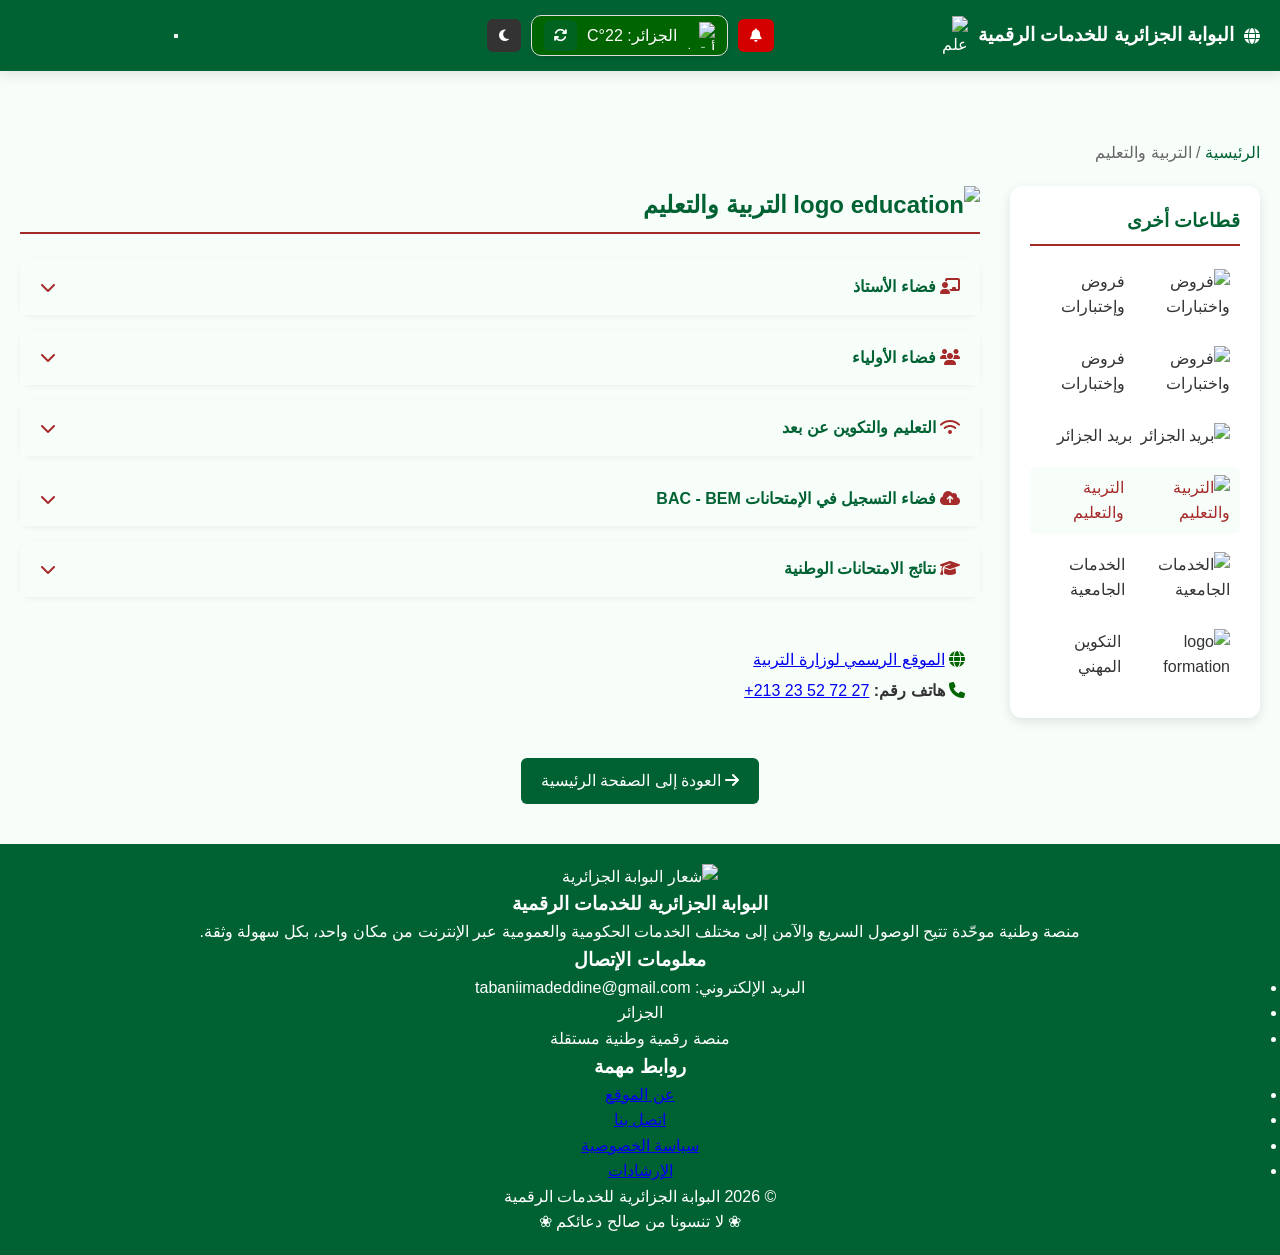
==== commit 670097da: "Update education.html" ====
--- a/education.html
+++ b/education.html
@@ -8,7 +8,6 @@
 
   <!-- ضبط العرض للهواتف -->
   <meta name="viewport" content="width=device-width, initial-scale=1.0">
-  <meta name="viewport" content="width=device-width, initial-scale=1.0, maximum-scale=1.0, user-scalable=no">
 
   <!-- أيقونة الموقع -->
   <link rel="icon" href="../icons/icon.png" alt="icon" type="image/png" loading="lazy" class="welcome-logo">
@@ -19,1350 +18,6 @@
 
   <!-- الأنماط css -->
   <link rel="stylesheet" href="../css/style.css">
-
-  <style>
-    /* ===============================
-   البوابة الجزائرية للخدمات الرقمية
-   ملف CSS موحد - الإصدار 1.0
-   =============================== */
-
-/* ---------------------------------
-   1. المتغيرات العامة وإعادة التعيين
---------------------------------- */
-:root {
-  --primary-green: #006233;
-  --primary-red: #a52a2a;
-  --light-bg: #f7fdf9;
-  --dark-bg: #1e1e1e;
-  --text-dark: #333;
-  --text-light: #e0e0e0;
-  --shadow: 0 4px 12px rgba(0, 0, 0, 0.1);
-  --shadow-light: 0 2px 6px rgba(0, 98, 51, 0.08);
-  --border-radius: 12px;
-  --border-radius-sm: 8px;
-  --danger: #d40000;
-  --white: #fff;
-}
-
-* {
-  margin: 0;
-  padding: 0;
-  box-sizing: border-box;
-}
-
-html,
-body {
-  overflow-x: hidden;
-  font-display: swap;
-}
-
-body {
-  font-family: 'Noto Sans Arabic', 'Segoe UI', Tahoma, sans-serif;
-  background-color: var(--light-bg);
-  color: var(--text-dark);
-  line-height: 1.6;
-  padding-top: 130px;
-  /* تعويض ارتفاع الهيدر الثابت */
-  font-size: 1rem;
-}
-
-/* ---------------------------------
-   2. الهيدر الثابت وشريط التنقل العلوي
---------------------------------- */
-header {
-  position: fixed;
-  top: 0;
-  left: 0;
-  width: 100%;
-  background-color: var(--primary-green);
-  color: var(--white);
-  z-index: 1000;
-  box-shadow: 0 2px 6px rgba(0, 0, 0, 0.12);
-  padding: 4px 6px;
-  min-height: 30px;
-  transition: transform 0.25s ease;
-}
-
-header.hide-header {
-  transform: translateY(-100%);
-}
-
-.branding {
-  display: flex;
-  align-items: center;
-  justify-content: center;
-  gap: 5px;
-  flex-wrap: wrap;
-}
-
-.branding i {
-  font-size: 20px;
-}
-
-.branding h1 {
-  margin: 0;
-  font-size: 1.4rem;
-  font-weight: 700;
-}
-
-.branding .logo {
-  width: 32px;
-  height: auto;
-  margin-left: 5px;
-  vertical-align: middle;
-  object-fit: contain;
-}
-
-/* صندوق الطقس */
-#weatherBox {
-  display: flex;
-  align-items: center;
-  justify-content: center;
-  gap: 5px;
-  color: var(--white);
-  font-size: 0.8rem;
-  margin: 2px 0;
-  background: #006400;
-  border: 1px solid #ddd;
-  border-radius: 10px;
-  padding: 4px 12px;
-  max-width: 350px;
-  box-shadow: 0 2px 6px rgba(0, 0, 0, 0.1);
-}
-
-#weatherIcon {
-  width: 28px;
-  height: 28px;
-}
-
-#weatherInfo {
-  flex: 1;
-  white-space: nowrap;
-}
-
-#refreshWeatherBtn {
-  border: none;
-  background: #006420;
-  color: #fff;
-  border-radius: 6px;
-  padding: 8px 10px;
-  cursor: pointer;
-}
-
-/* زر الإشعارات */
-#notifyBtn {
-  border: none;
-  background: var(--danger);
-  color: #fff;
-  border-radius: 6px;
-  padding: 9px 12px;
-  cursor: pointer;
-  position: relative;
-}
-
-#notifyBadge {
-  position: absolute;
-  top: -4px;
-  right: -4px;
-  background: #ff0;
-  color: #000;
-  padding: 2px 6px;
-  border-radius: 50%;
-  font-size: 0.7em;
-  display: none;
-}
-
-#notifyPanel {
-  display: none;
-  position: fixed;
-  bottom: 20px;
-  left: 20px;
-  background: #fff;
-  padding: 15px;
-  border-radius: 10px;
-  box-shadow: 0 4px 12px rgba(0, 0, 0, 0.2);
-  z-index: 9999;
-  max-width: 280px;
-  border: 2px solid var(--danger);
-}
-
-#notifyPanel h4 {
-  margin: 0 0 10px;
-  color: var(--primary-green);
-}
-
-#notifyPanel p {
-  margin: 0;
-  color: #333;
-}
-
-/* زر الوضع الليلي */
-#darkModeToggle {
-  border: none;
-  background: #333;
-  color: #fff;
-  border-radius: 6px;
-  padding: 9px 12px;
-  cursor: pointer;
-}
-
-/* منطقة البحث */
-#searchArea {
-  padding: 0 9px 2px;
-  margin-bottom: 0;
-}
-
-#searchBox {
-  max-width: 500px;
-  margin: 0 auto;
-  display: flex;
-  justify-content: center;
-}
-
-#searchInput {
-  width: 100%;
-  max-width: 600px;
-  padding: 8px;
-  border-radius: 6px;
-  border: 1px solid #ccc;
-  font-size: 0.9rem;
-  box-shadow: 0 2px 4px rgba(0, 0, 0, 0.1);
-}
-
-/* شريط الأخبار */
-#newsBar {
-  background-color: var(--primary-green);
-  color: #fff;
-  padding: 3px 4px;
-  font-weight: bold;
-  font-size: 0.85rem;
-  overflow: hidden;
-  margin-top: 2px;
-}
-
-#newsTickerContainer {
-  overflow: hidden;
-}
-
-#newsTicker {
-  display: inline-block;
-  white-space: nowrap;
-  min-width: 100%;
-  animation: scrollNewsLTR 70s linear infinite;
-}
-
-#newsTickerContainer:hover #newsTicker {
-  animation-play-state: paused;
-}
-
-#newsTicker a {
-  color: #ff0;
-  text-decoration: underline;
-}
-
-@keyframes scrollNewsLTR {
-  0% {
-    transform: translateX(-100%);
-  }
-
-  100% {
-    transform: translateX(100%);
-  }
-}
-
-/* ---------------------------------
-   3. الأقسام الرئيسية والعناوين
---------------------------------- */
-section {
-  background: var(--white);
-  border: 1px solid #cde7da;
-  border-radius: var(--border-radius);
-  padding: 16px;
-  margin: 20px auto;
-  max-width: 900px;
-  box-shadow: var(--shadow-light);
-  transition: transform 0.3s ease;
-}
-
-section:hover {
-  transform: scale(1.005);
-}
-
-section h2,
-section h3 {
-  background: #f0faf6 !important;
-  color: var(--primary-red) !important;
-  padding: 12px 16px;
-  font-size: 1.05em;
-  border-radius: 10px;
-  box-shadow: inset 0 -1px 0 rgba(0, 0, 0, 0.05);
-  cursor: pointer;
-  display: flex;
-  justify-content: space-between;
-  align-items: center;
-  transition: background-color 0.3s ease;
-}
-
-section h2:hover,
-section h3:hover {
-  background: #cde7da !important;
-}
-
-section h2 .toggle-icon,
-section h3 .toggle-icon {
-  transition: transform 0.4s ease;
-  font-size: 1em;
-}
-
-section h2.open .toggle-icon,
-section h3.open .toggle-icon {
-  transform: rotate(90deg);
-}
-
-/* القوائم الداخلية (Accordion) */
-ul {
-  list-style: none;
-  padding: 0 10px;
-  max-height: 0;
-  overflow: hidden;
-  transition: max-height 0.6s ease, opacity 0.6s ease;
-  opacity: 0;
-}
-
-ul.show {
-  max-height: 5000px;
-  opacity: 1;
-}
-
-section ul li {
-  padding: 8px 4px;
-  border-bottom: 1px dashed #ccc;
-  transition: background 0.2s ease;
-  color: #880000;
-  word-wrap: break-word;
-}
-
-section ul li:hover {
-  background: #fdf5f5;
-}
-
-/* أنماط الأكورديون للمحتوى (للصفحات الفرعية) */
-.accordion-content {
-  display: none;
-  overflow: hidden;
-}
-
-.accordion-content.active {
-  display: block;
-}
-
-/* ---------------------------------
-   4. الروابط والأزرار العامة
---------------------------------- */
-a {
-  color: var(--primary-red);
-  font-weight: 700;
-  text-decoration: none;
-}
-
-a:hover {
-  color: #880000;
-  text-decoration: underline;
-}
-
-/* تأثير البرق تحت الروابط */
-a.lightning {
-  position: relative;
-  z-index: 0;
-  text-decoration: none;
-}
-
-a.lightning::after {
-  content: '';
-  position: absolute;
-  left: 0;
-  right: 0;
-  bottom: -4px;
-  height: 3px;
-  background: linear-gradient(90deg, transparent 0%, #ff0022 35%, #ff7a7a 55%, transparent 100%);
-  transform-origin: left center;
-  transform: scaleX(0) skewX(-12deg);
-  filter: drop-shadow(0 0 6px rgba(255, 0, 34, 0.65));
-  z-index: -1;
-  transition: transform 0.35s cubic-bezier(0.2, 0.9, 0.2, 1), opacity 0.2s;
-  opacity: 0.98;
-}
-
-a.lightning:hover::after,
-a.lightning:focus::after {
-  transform: scaleX(1) skewX(0);
-  animation: lightningFlash 0.45s ease-out;
-}
-
-@keyframes lightningFlash {
-  0% {
-    transform: scaleX(0) skewX(-18deg) translateX(-8%);
-  }
-
-  45% {
-    transform: scaleX(1.15) skewX(2deg) translateX(0);
-  }
-
-  70% {
-    transform: scaleX(0.95) skewX(-6deg) translateX(6%);
-  }
-
-  100% {
-    transform: scaleX(1) skewX(0) translateX(0);
-  }
-}
-
-/* زر المشاركة */
-.share-button {
-  background-color: var(--danger);
-  color: white;
-  padding: 8px 11px;
-  border: none;
-  border-radius: 6px;
-  font-size: 0.9em;
-  cursor: pointer;
-  transition: background-color 0.3s, transform 0.2s;
-  box-shadow: 0 3px 6px rgba(212, 0, 0, 0.2);
-  margin-top: 2px;
-  display: inline-block;
-}
-
-.share-button:hover {
-  background-color: #a30000;
-  transform: scale(1.04);
-}
-
-/* زر تثبيت التطبيق */
-#install-button {
-  background-color: var(--danger);
-  color: #fff;
-  padding: 8px 18px;
-  margin: 8px 14px;
-  border: none;
-  border-radius: 6px;
-  font-size: 14px;
-  cursor: pointer;
-  transition: background-color 0.3s, transform 0.2s;
-}
-
-#install-button i {
-  font-size: 0.85em;
-}
-
-#install-button:hover {
-  background-color: #a30000;
-  transform: scale(1.04);
-}
-
-/* زر العودة للأعلى */
-#scrollTopBtn {
-  position: fixed;
-  bottom: 80px;
-  left: 20px;
-  background: var(--primary-green);
-  color: #fff;
-  border: none;
-  padding: 12px 16px;
-  border-radius: 50%;
-  font-size: 20px;
-  cursor: pointer;
-  display: none;
-  box-shadow: 0 2px 5px rgba(0, 0, 0, 0.3);
-  z-index: 9999;
-}
-
-/* ---------------------------------
-   5. قسم الترحيب والإحصائيات
---------------------------------- */
-.welcome-section {
-  text-align: center;
-  background: linear-gradient(135deg, #f0f9f5 0%, #e6f4ed 100%);
-  padding: 16px 13px;
-  border-radius: 16px;
-  margin: 7px auto;
-  max-width: 1000px;
-  box-shadow: 0 5px 15px rgba(0, 98, 51, 0.1);
-  position: relative;
-  overflow: hidden;
-}
-
-.welcome-content {
-  position: relative;
-  z-index: 1;
-}
-
-.welcome-logo {
-  max-width: 120px;
-  margin: 0 auto 10px;
-  display: block;
-  filter: drop-shadow(0 3px 5px rgba(0, 0, 0, 0.1));
-}
-
-.welcome-title {
-  color: var(--primary-green);
-  font-size: 1.5em;
-  font-weight: bold;
-  margin-bottom: 10px;
-  line-height: 1.1;
-}
-
-.welcome-description {
-  font-size: 0.9em;
-  color: #333;
-  max-width: 800px;
-  margin: 0 auto 18px;
-  line-height: 1.4;
-}
-
-.welcome-stats {
-  display: flex;
-  flex-wrap: wrap;
-  justify-content: center;
-  gap: 8px;
-  margin: 6px 0;
-}
-
-.stat-box {
-  background-color: rgba(255, 255, 255, 0.9);
-  padding: 13px 10px;
-  border-radius: 10px;
-  min-width: 80px;
-  flex: 1;
-  max-width: 120px;
-  box-shadow: 0 3px 8px rgba(0, 0, 0, 0.05);
-  transition: transform 0.3s ease;
-}
-
-.stat-box:hover {
-  transform: translateY(-3px);
-}
-
-.stat-icon {
-  color: var(--primary-green);
-  font-size: 1.3em;
-  margin-bottom: 6px;
-}
-
-.stat-title {
-  font-weight: bold;
-  color: var(--primary-green);
-  margin-bottom: 3px;
-  font-size: 0.9em;
-}
-
-.stat-value {
-  font-size: 1.4em;
-  font-weight: bold;
-  color: var(--primary-red);
-}
-
-/* ---------------------------------
-   6. شريط التنقل المتحرك (Nav Scroller)
---------------------------------- */
-.nav-scroller {
-  position: relative;
-  z-index: 2;
-  height: 58px;
-  overflow: hidden;
-  margin: 20px 0;
-  direction: ltr;
-  background: rgba(255, 255, 255, 0.8);
-  border-radius: 12px;
-  padding: 5px;
-  box-shadow: 0 3px 10px rgba(0, 0, 0, 0.1);
-}
-
-.nav-scroller-inner {
-  display: flex;
-  flex-wrap: nowrap;
-  padding-bottom: 5px;
-  animation: scrollBanner 20s linear infinite;
-}
-
-.nav-scroller:hover .nav-scroller-inner {
-  animation-play-state: paused;
-}
-
-.nav-item {
-  flex: 0 0 auto;
-  margin: 0 5px;
-}
-
-.nav-link {
-  display: flex;
-  flex-direction: column;
-  align-items: center;
-  justify-content: center;
-  background: white;
-  color: var(--primary-green);
-  text-decoration: none;
-  border-radius: 10px;
-  padding: 7px 9px;
-  width: 65px;
-  height: 45px;
-  box-shadow: 0 2px 5px rgba(0, 0, 0, 0.08);
-  transition: all 0.4s ease;
-  font-size: 0.73em;
-  font-weight: bold;
-  text-align: center;
-}
-
-.nav-link:hover {
-  background: var(--primary-green);
-  color: white;
-  transform: translateY(-2px);
-  box-shadow: 0 4px 8px rgba(0, 98, 51, 0.2);
-}
-
-.nav-icon {
-  font-size: 9px;
-}
-
-@keyframes scrollBanner {
-  0% {
-    transform: translateX(0);
-  }
-
-  100% {
-    transform: translateX(-100%);
-  }
-}
-
-/* ---------------------------------
-   7. بطاقات القطاعات (الصفحة الرئيسية)
---------------------------------- */
-.section-title {
-  text-align: center;
-  color: var(--primary-green);
-  margin: 40px 0 20px;
-  font-size: 1.8rem;
-}
-
-.grid-container {
-  display: grid;
-  grid-template-columns: repeat(auto-fit, minmax(260px, 1fr));
-  gap: 20px;
-  max-width: 1200px;
-  margin: 0 auto;
-  padding: 0 15px;
-}
-
-.sector-card {
-  background: white;
-  border-radius: var(--border-radius);
-  padding: 25px 20px;
-  text-align: center;
-  box-shadow: var(--shadow);
-  cursor: pointer;
-  transition: 0.3s;
-  border: 2px solid transparent;
-}
-
-.sector-card:hover {
-  transform: translateY(-5px);
-  border-color: var(--primary-green);
-  box-shadow: 0 8px 20px rgba(0, 98, 51, 0.2);
-}
-
-.card-icon {
-  font-size: 3rem;
-  color: var(--primary-red);
-  margin-bottom: 15px;
-}
-
-.sector-card h3 {
-  color: var(--primary-green);
-  margin-bottom: 10px;
-  font-size: 1.2rem;
-}
-
-.sector-card p {
-  color: #666;
-  margin-bottom: 15px;
-  font-size: 0.9rem;
-}
-
-.card-link {
-  color: var(--primary-red);
-  font-weight: bold;
-  text-decoration: none;
-  display: inline-block;
-  transition: 0.2s;
-}
-
-.sector-icon {
-  width: 50px;
-  height: 50px;
-  margin: 0 auto 15px;
-  border-radius: 50%;
-  overflow: hidden;
-  background: #f5f7fa;
-  display: flex;
-  align-items: center;
-  justify-content: center;
-  box-shadow: 0 4px 10px rgba(0, 0, 0, 0.08);
-  transition: 0.3s ease;
-}
-
-.sector-icon img {
-  width: 100%;
-  height: 100%;
-  object-fit: contain;
-}
-
-.sector-card:hover .sector-icon {
-  transform: scale(1.08);
-  box-shadow: 0 6px 18px rgba(0, 0, 0, 0.12);
-}
-
-/* ---------------------------------
-   8. تخطيط الصفحات الفرعية (شريط جانبي + محتوى)
---------------------------------- */
-.page-container {
-  display: flex;
-  flex-wrap: wrap;
-  gap: 20px;
-  max-width: 1200px;
-  margin: 20px auto;
-  padding: 0 15px;
-}
-
-.sidebar {
-  flex: 1 1 250px;
-  background: white;
-  border-radius: var(--border-radius);
-  padding: 20px;
-  box-shadow: var(--shadow-light);
-}
-
-.sidebar h3 {
-  color: var(--primary-green);
-  margin-bottom: 15px;
-  font-size: 1.3rem;
-  border-bottom: 2px solid #cde7da;
-  padding-bottom: 8px;
-}
-
-.sidebar ul {
-  list-style: none;
-  max-height: none;
-  opacity: 1;
-  padding: 0;
-}
-
-.sidebar li {
-  margin-bottom: 10px;
-}
-
-.sidebar a {
-  display: flex;
-  align-items: center;
-  gap: 8px;
-  padding: 8px 10px;
-  border-radius: var(--border-radius-sm);
-  transition: background 0.2s;
-  color: var(--text-dark);
-  font-weight: normal;
-}
-
-.sidebar a i {
-  width: 20px;
-  color: var(--primary-red);
-}
-
-.sidebar ul li a {
-    display: flex;
-    align-items: center;
-    gap: 10px;
-    direction: rtl;
-    text-decoration: none;
-}
-
-
-/* الوضع العادي (كمبيوتر) */
-.sidebar {
-    width: 250px;
-}
-
-.menu-toggle {
-    width: 42px;
-    height: 38px;
-    border: none;
-    background: var(--primary-green);
-    border-radius: 8px;
-    cursor: pointer;
-    display: none;
-    flex-direction: column;
-    justify-content: center;
-    align-items: center;
-    gap: 5px;
-    box-shadow: var(--shadow-light);
-}
-
-.menu-toggle span {
-    width: 22px;
-    height: 2px;
-    background: white;
-    display: block;
-    transition: 0.3s;
-}
-
-/* إظهار الزر فقط على الهاتف */
-@media (max-width:768px) {
-    .menu-toggle {
-        display: flex;
-    }
-}
-
-.menu-toggle.active span:nth-child(1){
-    transform: rotate(45deg) translate(5px,5px);
-}
-
-.menu-toggle.active span:nth-child(2){
-    opacity:0;
-}
-
-.menu-toggle.active span:nth-child(3){
-    transform: rotate(-45deg) translate(5px,-5px);
-}
-/* عند الشاشات الصغيرة */
-@media (max-width: 768px) {
-
-    .sidebar {
-        position: fixed;
-        top: 0;
-        right: -100%;
-        width: 260px;
-        height: 100%;
-        background: #fff;
-        box-shadow: -3px 0 10px rgba(0,0,0,0.1);
-        transition: right 0.3s ease;
-        z-index: 999;
-        padding: 20px;
-        overflow-y: auto;
-    }
-
-    .sidebar.active {
-        right: 0;
-    }
-
-    /* طبقة تغطية */
-    .overlay {
-        position: fixed;
-        inset: 0;
-        background: rgba(0,0,0,0.4);
-        display: none;
-        z-index: 998;
-    }
-
-    .overlay.active {
-        display: block;
-    }
-}
-
-
-.menu-icon {
-    width: 22px;
-    height: 22px;
-    object-fit: contain;
-}
-
-.sidebar ul li a:hover .menu-icon {
-    transform: scale(1.1);
-    transition: 0.2s ease;
-}
-
-.sidebar a:hover,
-.sidebar a.active {
-  background: #e6f4ed;
-  color: var(--primary-green);
-  text-decoration: none;
-}
-
-.content {
-  flex: 3 1 600px;
-  background: white;
-  border-radius: var(--border-radius);
-  padding: 20px;
-  box-shadow: var(--shadow-light);
-}
-
-.page-title {
-  color: var(--primary-green);
-  margin-bottom: 20px;
-  font-size: 1.8rem;
-  border-bottom: 2px solid #cde7da;
-  padding-bottom: 10px;
-}
-
-.page-title {
-  display: flex;
-  align-items: center;
-  gap: 10px;
-  direction: rtl;
-}
-
-.title-icon {
-  width: 45px;
-  height: 45px;
-  object-fit: contain;
-  transition: transform 0.3s ease;
-}
-
-.page-title:hover .title-icon {
-  transform: scale(1.1);
-}
-
-/* مجموعات الخدمات (Accordion) */
-.service-group {
-  margin-bottom: 15px;
-  border: 1px solid #cde7da;
-  border-radius: var(--border-radius-sm);
-  overflow: hidden;
-}
-
-.group-header {
-  background: #f0faf6;
-  padding: 12px 15px;
-  cursor: pointer;
-  display: flex;
-  justify-content: space-between;
-  align-items: center;
-  color: var(--primary-red);
-  font-weight: bold;
-  transition: background 0.2s;
-}
-
-.group-header:hover {
-  background: #cde7da;
-}
-
-.group-header i {
-  transition: transform 0.3s;
-}
-
-.group-content {
-  padding: 15px;
-  background: white;
-  display: none;
-}
-
-.service-item {
-  padding: 8px 0;
-  border-bottom: 1px dashed #ccc;
-  display: flex;
-  justify-content: space-between;
-  align-items: center;
-  flex-wrap: wrap;
-}
-
-.service-item:last-child {
-  border-bottom: none;
-}
-
-.service-item a {
-  color: var(--primary-red);
-  font-weight: 600;
-}
-
-.service-desc {
-  color: #666;
-  font-size: 0.9em;
-}
-
-/* معلومات الاتصال في الصفحات الفرعية */
-.contact-info {
-  margin-top: 30px;
-  padding: 15px;
-  background: #f9f9f9;
-  border-radius: var(--border-radius-sm);
-  border-right: 4px solid var(--primary-green);
-}
-
-.contact-info p {
-  margin: 8px 0;
-}
-
-/* مسار التنقل (Breadcrumb) */
-.breadcrumb {
-  max-width: 1200px;
-  margin: 20px auto 0;
-  padding: 0 15px;
-  color: #666;
-}
-
-.breadcrumb a {
-  color: var(--primary-green);
-  font-weight: normal;
-}
-
-.breadcrumb span {
-  color: var(--primary-red);
-  font-weight: bold;
-}
-
-/* ---------------------------------
-   9. تذييل الصفحة (Footer)
---------------------------------- */
-.main-footer {
-  background: var(--primary-green);
-  color: #ffffff;
-  padding-top: 30px;
-  margin-top: 40px;
-  font-family: 'Cairo', sans-serif;
-}
-
-.footer-container {
-  width: 90%;
-  max-width: 1200px;
-  margin: auto;
-  display: flex;
-  flex-wrap: wrap;
-  justify-content: space-between;
-  gap: 30px;
-}
-
-.footer-col {
-  flex: 1 1 250px;
-}
-
-.footer-col h3 {
-  margin-bottom: 15px;
-  font-size: 18px;
-  border-bottom: 2px solid #c1c9e2;
-  display: inline-block;
-  padding-bottom: 5px;
-  color: white;
-}
-
-.footer-about p {
-  line-height: 1.8;
-  font-size: 14px;
-  color: #cbd5e1;
-}
-
-.footer-logo {
-  width: 80px;
-  height: 80px;
-  margin-bottom: 15px;
-  border-radius: 50%;
-  overflow: hidden;
-  background: #ffffff;
-  display: flex;
-  align-items: center;
-  justify-content: center;
-}
-
-.footer-logo img {
-  width: 70%;
-  height: auto;
-}
-
-.footer-contact ul,
-.footer-links ul {
-  list-style: none;
-  padding: 0;
-  max-height: none;
-  opacity: 1;
-  display: block !important;
-  visibility: visible !important;
-}
-
-.footer-contact li,
-.footer-links li {
-  margin-bottom: 10px;
-  font-size: 14px;
-  color: #cbd5e1;
-}
-
-.footer-links a {
-  color: #cbd5e1;
-  text-decoration: none;
-  transition: 0.3s;
-}
-
-.footer-links a:hover {
-  color: #38bdf8;
-  padding-right: 5px;
-}
-
-.footer-bottom {
-  background: #006233;
-  text-align: center;
-  padding: 12px 10px;
-  font-size: 15px;
-  border-top: 1px solid #1e293b;
-  margin-top: 20px;
-}
-
-.footer-bottom p {
-  margin: 6px 0;
-}
-
-/* ---------------------------------
-   10. الوضع الليلي (Dark Mode)
---------------------------------- */
-body.dark-mode {
-  background-color: var(--dark-bg);
-  color: var(--text-light);
-}
-
-body.dark-mode section,
-body.dark-mode .sidebar,
-body.dark-mode .content,
-body.dark-mode .sector-card,
-body.dark-mode .service-group,
-body.dark-mode .stat-box,
-body.dark-mode .nav-link,
-body.dark-mode .welcome-section {
-  background-color: #2d2d2d;
-  border-color: #444;
-  color: #e0e0e0;
-}
-
-body.dark-mode header,
-body.dark-mode footer,
-body.dark-mode #newsBar {
-  background-color: #333 !important;
-}
-
-body.dark-mode a {
-  color: #80cbc4;
-}
-
-body.dark-mode a:hover {
-  color: #4db6ac;
-}
-
-body.dark-mode .group-header {
-  background: #3a3a3a;
-  color: #ffb74d;
-}
-
-body.dark-mode .group-content {
-  background: #2d2d2d;
-}
-
-body.dark-mode .service-item {
-  border-bottom-color: #555;
-}
-
-/* ---------------------------------
-   11. تحسينات للهواتف (Media Queries)
---------------------------------- */
-@media (max-width: 768px) {
-  body {
-    font-size: 0.95em;
-    padding-top: 150px;
-  }
-
-  .branding h1 {
-    font-size: 1em;
-  }
-
-  header h1 {
-    font-size: 1.0em;
-  }
-
-  section h2,
-  section h3 {
-    font-size: 1em;
-    padding: 8px;
-  }
-
-  ul li {
-    font-size: 0.95em;
-    padding: 4px 0;
-  }
-
-  #searchInput {
-    font-size: 0.95em;
-    padding: 8px;
-  }
-
-  #scrollTopBtn {
-    font-size: 24px;
-    padding: 14px;
-  }
-
-  .welcome-title {
-    font-size: 1.3em;
-  }
-
-  .welcome-description {
-    font-size: 0.85em;
-    padding: 0 5px;
-  }
-
-  .stat-box {
-    min-width: 90px;
-    padding: 12px 8px;
-  }
-
-  .stat-value {
-    font-size: 1.2em;
-  }
-
-  .stat-title {
-    font-size: 0.8em;
-  }
-
-  .nav-link {
-    width: 65px;
-    height: 45px;
-    font-size: 0.6em;
-  }
-
-  .nav-icon {
-    font-size: 12px;
-  }
-
-  .nav-scroller {
-    height: 45px;
-  }
-
-  .grid-container {
-    grid-template-columns: repeat(auto-fit, minmax(200px, 1fr));
-  }
-
-  .page-container {
-    flex-direction: column;
-  }
-
-  .sidebar {
-    flex: auto;
-  }
-}
-
-@media (max-width: 480px) {
-  .welcome-section {
-    padding: 15px 10px;
-  }
-
-  .welcome-title {
-    font-size: 1.2em;
-  }
-
-  .welcome-stats {
-    gap: 8px;
-  }
-
-  .stat-box {
-    min-width: 80px;
-    padding: 10px 6px;
-  }
-
-  .stat-icon {
-    font-size: 1.3em;
-  }
-
-  .stat-value {
-    font-size: 1.1em;
-  }
-
-  .nav-scroller {
-    height: 48px;
-  }
-
-  .nav-link {
-    width: 80px;
-    height: 60px;
-    font-size: 0.85em;
-  }
-
-  .nav-icon {
-    font-size: 18px;
-  }
-
-  .share-button {
-    padding: 8px 18px;
-    font-size: 0.85em;
-  }
-}
-
-@media (max-width: 360px) {
-  .welcome-logo {
-    max-width: 120px;
-  }
-
-  .stat-box {
-    min-width: 70px;
-    padding: 8px 5px;
-  }
-
-  .stat-title {
-    font-size: 0.75em;
-  }
-
-  .nav-link {
-    width: 55px;
-    font-size: 0.6em;
-  }
-}
-
-/* ---------------------------------
-   12. تأثيرات إضافية
---------------------------------- */
-@keyframes pulse {
-  0% {
-    transform: scale(1);
-  }
-
-  50% {
-    transform: scale(1.1);
-  }
-
-  100% {
-    transform: scale(1);
-  }
-}
-
-div[style*="border-radius"] i:hover {
-  animation: pulse 0.6s ease-in-out infinite;
-}
-
-.spin {
-  animation: spin 1s linear infinite;
-}
-
-@keyframes spin {
-  from {
-    transform: rotate(0deg);
-  }
-
-  to {
-    transform: rotate(360deg);
-  }
-}
-
-.review-title {
-  text-align: center;
-  margin: 30px 0;
-  color: var(--primary-green);
-}
-
-.review-title i {
-  color: #FFD700;
-  margin-left: 8px;
-}
-
-.review-rating {
-  font-size: 1.2em;
-  margin-top: 6px;
-  color: #FFD700;
-}
-
-.phone-number {
-    direction: ltr;
-    unicode-bidi: embed;
-    display: inline-block;
-}
-  </style>
 
   <!-- تسجيل Service Worker -->
   <script>
@@ -1535,11 +190,11 @@
       </div>
     </div>
 
-<button class="menu-toggle" aria-label="فتح القائمة">
-  <span></span>
-  <span></span>
-  <span></span>
-</button>
+    <button class="menu-toggle" aria-label="فتح القائمة">
+      <span></span>
+      <span></span>
+      <span></span>
+    </button>
 
     <div class="overlay"></div>
 
@@ -1564,6 +219,13 @@
         </li>
 
         <li>
+          <a class="lightning" href="dzexams.html">
+            <img src="../icons/dzexams.png" alt="فروض واختبارات" class="menu-icon">
+            فروض وإختبارات
+          </a>
+        </li>
+
+        <li>
           <a class="lightning" href="poste.html">
             <img src="../icons/poste.png" alt="بريد الجزائر" class="menu-icon">
             بريد الجزائر
@@ -1583,13 +245,19 @@
             الخدمات الجامعية
           </a>
         </li>
+        <li>
+          <a class="lightning" href="formation.html">
+            <img src="../icons/formation.png" alt="logo formation" class="menu-icon">
+            التكوين المهني
+          </a>
+        </li>
       </ul>
     </aside>
 
     <!-- المحتوى الرئيسي -->
     <main class="content">
       <h2 class="page-title">
-        <img src="../icons/education.png" alt="أيقونة التربية والتعليم" class="title-icon">
+        <img src="../icons/education.png" alt="logo education" class="title-icon">
         <span>التربية والتعليم</span>
       </h2>
 
@@ -1611,21 +279,59 @@
           <div class="service-item">
             <a class="lightning" href="https://tawdif.education.dz/" target="_blank">توظيف الأساتذة المتعاقدين</a>
           </div>
-        </div>
-      </div>
-
-      <!-- مجموعة: فضاء الأولياء والتلاميذ -->
+          <div class="service-item">
+            <a class="lightning" href="https://tawdif.education.dz/" target="_blank">المنصة الرقمية للتوظيف</a>
+          </div>
+        </div>
+      </div>
+
+      <!-- مجموعة: فضاء الأولياء -->
       <div class="service-group">
         <div class="group-header" onclick="toggleGroup(this)">
-          <span><i class="fas fa-users"></i> فضاء الأولياء والتلميذ</span>
+          <span><i class="fas fa-users"></i> فضاء الأولياء </span>
           <i class="fas fa-chevron-down toggle-icon"></i>
         </div>
         <div class="group-content">
           <div class="service-item">
-            <a class="lightning" href="https://awlyaa.education.dz/login" target="_blank">فضاء أولياء التلاميذ</a>
-          </div>
-          <div class="service-item">
-            <a class="lightning" href="https://www.dzexams.com/" target="_blank">تحضير الفروض والاختبارات</a>
+            <a class="lightning" href="https://awlyaa.education.dz/login" target="_blank">فضاء الأولياء </a>
+          </div>
+        </div>
+      </div>
+
+      <!-- مجموعة: التكوين عن بعد -->
+      <div class="service-group">
+        <div class="group-header" onclick="toggleGroup(this)">
+          <span><i class="fas fa-wifi"></i> التعليم والتكوين عن بعد</span>
+          <i class="fas fa-chevron-down toggle-icon"></i>
+        </div>
+        <div class="group-content">
+          <div class="service-item">
+            <a class="lightning" href="https://awlyaa.education.dz/login" target="_blank">التسجيل في التكوين عن بعد</a>
+          </div>
+          <div class="service-item">
+            <a class="lightning" href="https://www.onefd.edu.dz/" target="_blank"> شهادة إثبات المستوى</a>
+          </div>
+        </div>
+      </div>
+
+      <!-- مجموعة: التسجيل في الإمتحانات -->
+      <div class="service-group">
+        <div class="group-header" onclick="toggleGroup(this)">
+          <span><i class="fas fa-cloud-upload-alt"></i> فضاء التسجيل في الإمتحانات BAC - BEM</span>
+          <i class="fas fa-chevron-down toggle-icon"></i>
+        </div>
+        <div class="group-content">
+
+          <div class="service-item">
+            <a class="lightning" href="https://bem.onec.dz/" target="_blank">التسجيل في شهادة التعليم المتوسط BEM</a>
+          </div>
+          <div class="service-item">
+            <a class="lightning" href="https://bac.onec.dz/" target="_blank">التسجيل في شهادة البكالوريا BAC</a>
+          </div>
+
+          <div class="service-item">
+            <a class="lightning" href="https://epay.education.dz/auth" target="_blank">دفع مستحقات التسجيل في الإمتحانات
+              BAC + BEM</a>
           </div>
         </div>
       </div>
@@ -1633,7 +339,7 @@
       <!-- مجموعة: الامتحانات الوطنية -->
       <div class="service-group">
         <div class="group-header" onclick="toggleGroup(this)">
-          <span><i class="fas fa-file-alt"></i> الامتحانات الوطنية</span>
+          <span><i class="fas fa-graduation-cap"></i> نتائج الامتحانات الوطنية</span>
           <i class="fas fa-chevron-down toggle-icon"></i>
         </div>
         <div class="group-content">
@@ -1648,16 +354,16 @@
 
       <!-- معلومات الاتصال الخاصة بالقطاع -->
       <div class="contact-info">
-        <p><i class="fas fa-globe"></i> <a class="lightning" href="https://www.education.gov.dz/" target="_blank">الموقع
+        <p><i class="fas fa-globe" style="color:#006400"></i> <a class="lightning" href="https://www.education.gov.dz/"
+            target="_blank">الموقع
             الرسمي لوزارة
             التربية</a></p>
-        <p>
-          <i class="fas fa-phone"></i>
-          <a class="lightning phone-number" href="tel:+21323527227">
-            +213 23 52 72 27
-          </a>
-        </p>
-      </div>
+        <i class="fas fa-phone" style="color:#006400"></i>
+        <strong>هاتف رقم:</strong>
+        <a class="lightning" href="tel:+213 23 52 72 27" style="direction:ltr; unicode-bidi:bidi-override;">+213
+          23 52 72 27</a>
+      </div>
+
     </main>
   </div>
 
@@ -1718,30 +424,31 @@
   <script src="../js/main.js"></script>
   <script src="../js/news.js"></script>
 
-<script>
-const sidebar = document.querySelector('.sidebar');
-const toggleBtn = document.querySelector('.menu-toggle');
-const overlay = document.querySelector('.overlay');
-
-toggleBtn.addEventListener('click', () => {
-    sidebar.classList.toggle('active');
-    overlay.classList.toggle('active');
-});
-
-overlay.addEventListener('click', () => {
-    sidebar.classList.remove('active');
-    overlay.classList.remove('active');
-});
-
-/* إغلاق القائمة عند الضغط على أي رابط */
-document.querySelectorAll('.sidebar a').forEach(link => {
-    link.addEventListener('click', () => {
-        sidebar.classList.remove('active');
-        overlay.classList.remove('active');
+
+  <script>
+    const sidebar = document.querySelector(".sidebar");
+    const menuBtn = document.querySelector(".menu-toggle");
+    const links = document.querySelectorAll(".sidebar a");
+
+    menuBtn.onclick = () => {
+      sidebar.classList.toggle("active");
+      overlay.classList.toggle("active");
+    };
+
+    overlay.onclick = () => {
+      sidebar.classList.remove("active");
+      overlay.classList.remove("active");
+    };
+
+    /* إغلاق القائمة عند الضغط على أي رابط */
+    links.forEach(link => {
+      link.onclick = () => {
+        sidebar.classList.remove("active");
+        overlay.classList.remove("active");
+      }
     });
-});
-</script>
+  </script>
 
 </body>
 
-</html>+</html>
